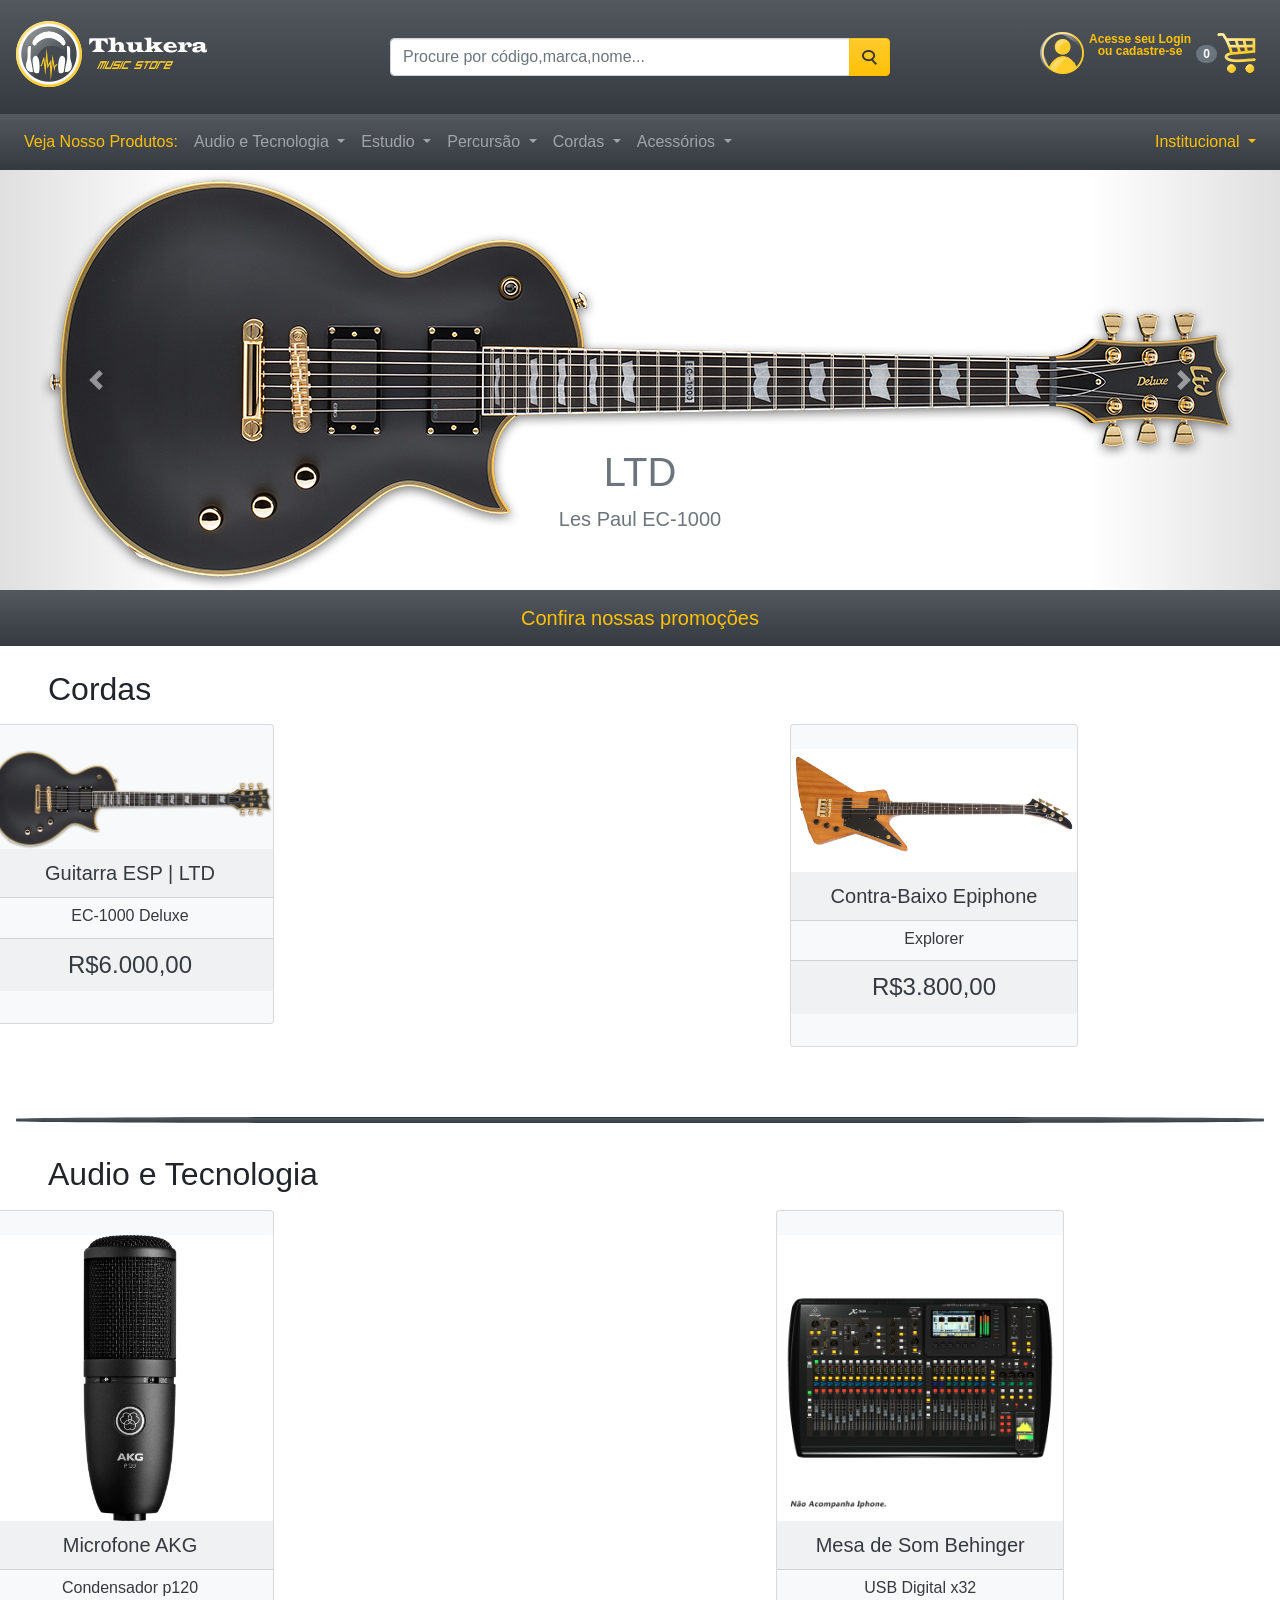
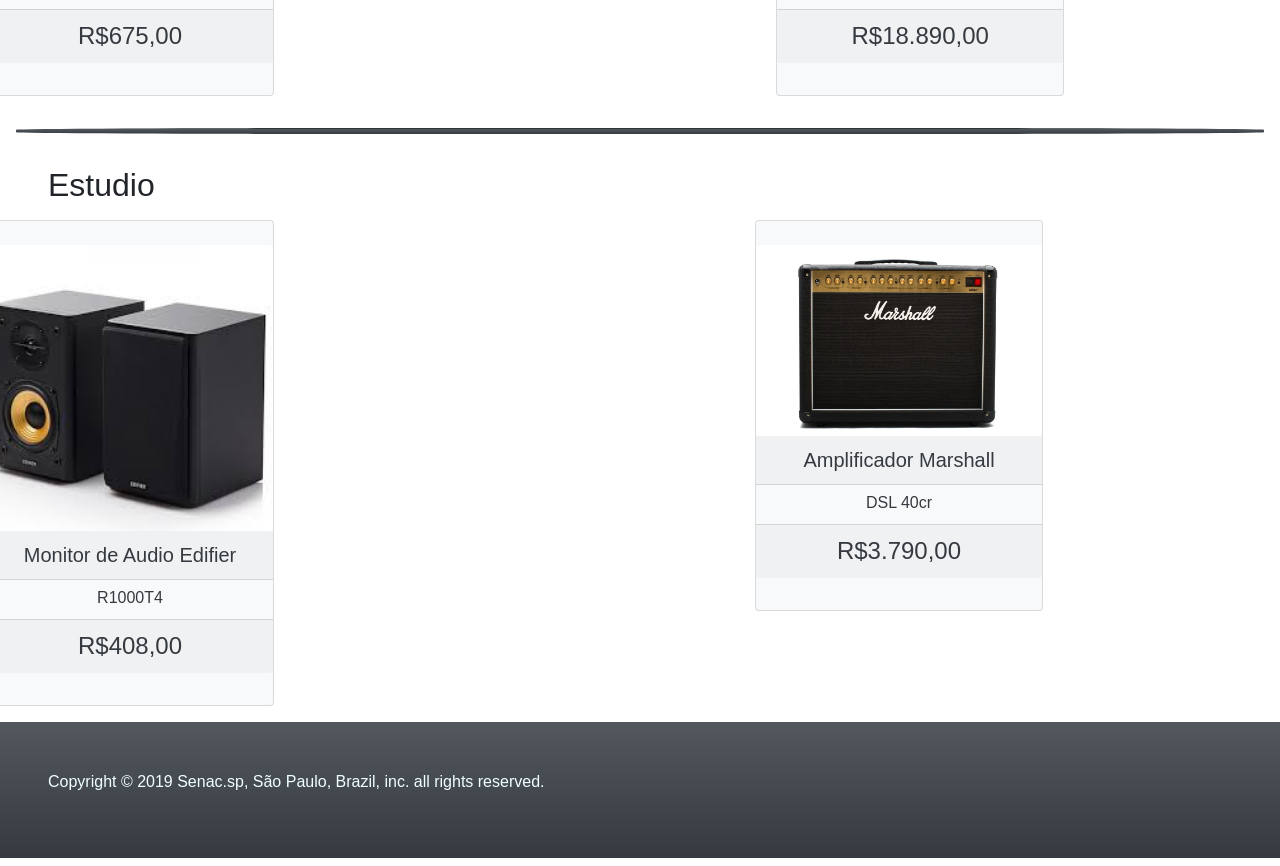
==== static/index.html @ f53a63ea "My First commit" ====
<!doctype html>
<html lang="en">

<head>
  <!-- Required meta tags -->
  <meta charset="utf-8">
  <meta name="viewport" content="width=device-width, initial-scale=1, shrink-to-fit=no">

  <!-- Bootstrap CSS -->
  <link rel="stylesheet" href="../node_modules/bootstrap/compiler/bootstrap.css">
  <link rel="stylesheet" href="../swiper-master/dist/css/swiper.css">
  <link rel="stylesheet" href="../swiper-master/dist/css/swiper.min.css">
  <link rel="stylesheet" href="style.css">

  <title>ThukeraMS Home Page</title>
  <link rel="shortcut icon" href="../icon/MiniIcon.png">
  <meta name="viewport" content="width=device-width, initial-scale=1, minimum-scale=1, maximum-scale=1">

</head>

<body>

  <!--cabeçalho da pagina-->
  <nav class="navbar navbar-dark bg-gradient-dark p-3">
    <!--Logo-->
    <a class="navbar-brand" id="logo" href="index.html">
      <img src="../icon/logo.png" style="max-width: 100%; height: auto; display: block; width: 100%;">
    </a>
    <a class="navbar-brand" id="minilogo" href="index.html">
      <img src="../icon/MiniIcon.png" style="max-width: 100%; height: auto; display: block; width: 100%;">
    </a>

    <!--Carrinho e Login-->
    <form class="Container d-block mt-2 ml-auto mr-sm-2" id="navbarSite">

      <!--Login-->
      <ul class="form-inline">
        <li class="form-inline">
          <a class="form-inline" href="#" data-toggle="modal" data-target="#modalLogin">
            <img src="../icon/usericon.png" class="mr-4;" style=" max-width: 100%; height: auto; display: block; width: 100%;">
          </a>
        </li>

        <li class="form-inline">
          <a href="#" data-toggle="modal" data-target="#modalLogin" class="d-none d-lg-block text-warning badge badge-degrated-dark text-wrap">Acesse seu Login
            <br /> ou cadastre-se</p>
          </a>
        </li>

        <!--Carrinho-->
        <li class="form-inline">
          <a class="" href="carrinho.html">
              <span class="badge badge-secondary badge-pill">0</span>
          </a>
        </li>

        <li class="form-inline">
          <a class="my-2 my-sm-0" href="carrinho.html">
            <img src="../icon/carrinhoicon.png" style="max-width: 100%; height: auto; display: block; width: 100%;">
          </a>
        </li>
      </ul>
    </form>

    <!--Barra de procura-->

    <div class="input-group" id="procura">
      <input type="text" class="form-control" placeholder="Procure por código,marca,nome..." aria-label="Recipient's username"
        aria-describedby="button-addon2">
      <div class="input-group-append">
        <button href="listaProdutos.html" class="btn btn-warning" type="button" id="button-addon2">
          <img src="../icon/lupa.png" style="max-width: 100%; height: auto; display: block; width: 100%;">
        </button>
      </div>
    </div>


  </nav>


  <!--Lista de Produtos-->
  <nav class="navbar navbar-expand-lg navbar-dark bg-gradient-dark">

    <button class="navbar-toggler" type="button" data-toggle="collapse" data-target="#navbarSite">
      <span class="navbar-toggler-icon "></span>
    </button>

    <div class="collapse navbar-collapse" id="navbarSite">
      <ul class="navbar-nav">
        <li class="nav-item">
          <a href="listaProdutos.html" class="nav-link text-warning">
            Veja Nosso Produtos:
          </a>
        </li>
        <li class="nav-item dropdown" href="#" data-toggle="dropdown" id="navDrop">
          <a class="nav-link dropdown-toggle" href="#" data-toggle="dropdown" id="navDrop">
            Audio e Tecnologia
          </a>
          <div class="dropdown-menu">
            <a class="dropdown-item card-text" href="listaProdutos.html">Controladoras e Mesas de Som</a>
            <a class="dropdown-item card-text" href="listaProdutos.html">Fone de Ouvido</a>
            <a class="dropdown-item card-text" href="listaProdutos.html">Microfones</a>
          </div>
          <li class="nav-item dropdown" href="#" data-toggle="dropdown" id="navDrop">
            <a class="nav-link dropdown-toggle" href="#" data-toggle="dropdown" id="navDrop">
              Estudio
            </a>
            <div class="dropdown-menu">
              <a class="dropdown-item card-text" a href="#">Caixa Acústica</a>
              <a class="dropdown-item card-text" a href="#">Amplificadores</a>
              <a class="dropdown-item card-text" a href="#">Monitores de Audio</a>
            </div>
            <li class="nav-item dropdown" href="#" data-toggle="dropdown" id="navDrop">
              <a class="nav-link dropdown-toggle" href="#" data-toggle="dropdown" id="navDrop">
                Percursão
              </a>
              <div class="dropdown-menu">
                <a class="dropdown-item card-text" a href="#">Bateria</a>
                <a class="dropdown-item card-text" a href="#">Caixas</a>
                <a class="dropdown-item card-text" a href="#">Pratos e Ferragens</a>
                <a class="dropdown-item card-text" a href="#">Percursão</a>
              </div>
              <li class="nav-item dropdown" href="#" data-toggle="dropdown" id="navDrop">
                <a class="nav-link dropdown-toggle" href="#" data-toggle="dropdown" id="navDrop">
                  Cordas
                </a>
                <div class="dropdown-menu">
                  <a class="dropdown-item card-text" a href="#">Violão</a>
                  <a class="dropdown-item card-text" a href="#">Guitarra</a>
                  <a class="dropdown-item card-text" a href="#">Contra-baixo</a>
                  <a class="dropdown-item card-text" a href="#">Pedais e Pedaleiras</a>
                </div>
                <li class="nav-item dropdown" href="#" data-toggle="dropdown" id="navDrop">
                  <a class="nav-link dropdown-toggle" href="#" data-toggle="dropdown" id="navDrop">
                    Acessórios
                  </a>
                  <div class="dropdown-menu">
                    <a class="dropdown-item card-text" a href="#">Suporte</a>
                    <a class="dropdown-item card-text" a href="#">Geral</a>
                  </div>
      </ul>

      <!--Sub Menu Social-->
      <ul class="navbar-nav ml-auto">

        <li class="nav-item dropdown" href="#" data-toggle="dropdown" id="navDrop">
          <a class="nav-link dropdown-toggle text-warning" href="#" data-toggle="dropdown" id="navDrop">
            Institucional
          </a>
          <div class="dropdown-menu bg-warning">
            <a class="dropdown-item card-text" a href="#">Quem Somos</a>
            <a class="dropdown-item card-text" a href="#">Contato</a>
            <a class="dropdown-item card-text" a href="#">Forum</a>
          </div>
      </ul>
    </div>
  </nav>


  <!--Carrousel Top-->

  <div id="carouselSite" class="carousel slide" data-ride="carousel">

    <!--Indicadores --> 
    <ol class="carousel-indicators">
      <li data-target="#carouselSite active" data-slide-to="0" class="active"></li>
      <li data-target="#carouselSite" data-slide-to="1"></li>
      <li data-target="#carouselSite" data-slide-to="2"></li>
    </ol>
    
    <!--Items-->
    <div class="carousel-inner">

      <div class="carousel-item active">
        <img src="../img/esp.jpg" class="img-fluid d-block" style=" margin:auto;" alt="...">
        <div class="carousel-caption d-none d-md-block">
          <h1 class="text-muted">LTD</h1>
          <p class="lead text-muted">Les Paul EC-1000</p>
        </div>
      </div>

      <div class="carousel-item">
        <img src="../img/explorerbass.jpg" class="img-fluid d-block" style=" margin:auto;" alt="...">
        <div class="carousel-caption d-none d-md-block">
          <h1 class="text-muted">Epiphone</h1>
          <p class="lead text-muted">Explorer</p>
        </div>
      </div>

      <div class="carousel-item">
        <img src="../img/jacksonrr1.png" class="img-fluid d-block" style=" margin:auto;" alt="...">
        <div class="carousel-caption d-none d-md-block">
          <h1>Jacksson</h1>
          <p class="lead">Randy Rhoads RR1</p>
        </div>
      </div>

    </div>


    <a class="carousel-control-prev" href="#carouselSite" role="button" data-slide="prev">
      <span class="carousel-control-prev-icon" aria-hidden="true"></span>
      <span class="sr-only">Proximo</span>
    </a>
    <a class="carousel-control-next" href="#carouselSite" role="button" data-slide="next">
      <span class="carousel-control-next-icon" aria-hidden="true"></span>
      <span class="sr-only">Anterior</span>
    </a>

  </div>


  <!--Barra de merchan-->
  <nav class="navbar navbar-expand-lg p-2 navbar-dark bg-gradient-dark">
    <h5 class="text-warning form-inline mt-2" style="margin-left: auto; margin-right: auto; ">Confira nossas promoções</h5>
  </nav>



  <!--Lista Swiper de produtos preview-->

  <!-- Lista Swiper Guitarras-->
  <div class="Container my-2">

    <div class="row">

      <div class="col  mt-3">
        <h2 class="ml-5">Cordas</h2>
      </div>

      <!--botoes 
      <div class="col mt-3 mx-4">
        <div class="swiper-button-next" href="slide-gtr" id="gtr-next"></div>
        <div class="swiper-button-prev" href="slide-gtr" id="gtr-prev"></div>
      </div>
    </div>-->

    <hr>

    <!--Swiper Preview Cordas-->
    <div class="row">

      <!-- Swiper -->
      <div class="swiper-container slide-preview" id="slide-gtr">
        <div class="swiper-wrapper mx-2">

          <!--slide 1-->
          <div class="swiper-slide">
            <div class="card card-deck mb-3 bg-light mx-2 my-2 cardpromo" >
              <a href="produto.html" class="card-body text-dark">
                <img src="../img/esp.jpg" class="card-img imagem" alt="gtr-promo-01" >
                <h5 class="card-header text-center">Guitarra ESP | LTD</h5>
                <h6 class="card-title text-center mt-2">EC-1000 Deluxe</h6>
                <h4 class="card-footer text-center">R$6.000,00</h4>
              </a>
            </div>
          </div>

          <!--slide 2-->
          <div class="swiper-slide">
            <div class="card card-deck mb-3 bg-light mx-2 my-2 cardpromo" >
              <a href="produto.html" class="card-body text-dark">
                <img src="../img/explorerbass.jpg" class="card-img imagem" alt="gtr-promo-02">
                <h5 class="card-header text-center">Contra-Baixo Epiphone</h5>
                <h6 class="card-title text-center mt-2">Explorer</h6>
                <h4 class="card-footer text-center">R$3.800,00</h4>
              </a>
            </div>
          </div>

          <!--slide 3-->
          <div class="swiper-slide">
            <div class="card card-deck mb-3 bg-light mx-2 my-2 cardpromo" >
              <a href="produto.html" class="card-body text-dark">
                <img src="../img/jacksonrr1.png" class="card-img imagem" alt="gtr-promo-03">
                <h5 class="card-header text-center">Guitarra jackson</h5>
                <h6 class="card-title text-center mt-2">Randy Rhoads RR1</h6>
                <h4 class="card-footer text-center">R$4.500,00</h4>
              </a>
            </div>
          </div>
          <!--slide 4-->
          <div class="swiper-slide">
            <div class="card card-deck mb-3 bg-light mx-2 my-2 cardpromo" >
              <a href="produto.html" class="card-body text-dark">
                <img src="../img/explorer.JPG" class="card-img imagem" alt="gtr-promo-04">
                <h5 class="card-header text-center">Guitarra Gibson</h5>
                <h6 class="card-title text-center mt-2">Explorer</h6>
                <h4 class="card-footer text-center">R$5.800,00</h4>
              </a>
            </div>
          </div>
          <!--slide 5-->
          <div class="swiper-slide">
            <div class="card card-deck mb-3 bg-light mx-2 my-2 cardpromo" >
              <a href="produto.html" class="card-body text-dark">
                <img src="../img/bxo-05.jpg" class="card-img imagem" alt="gtr-promo-05" >
                <h5 class="card-header text-center">Contra-Baixo Tagima</h5>
                <h6 class="card-title text-center mt-2">Millenium 4 top</h6>
                <h4 class="card-footer text-center">R$1.099,00</h4>
              </a>
            </div>
          </div>
          <!--slide 6-->
          <div class="swiper-slide">
            <div class="card card-deck mb-3 bg-light mx-2 my-2 cardpromo" >
              <a href="produto.html" class="card-body text-dark">
                <img src="../img/vlo-01.jpg" class="card-img imagem" alt="gtr-promo-06">
                <h5 class="card-header text-center">Violao Epiphone</h5>
                <h6 class="card-title text-center mt-2">Vintage Folk DR-100</h6>
                <h4 class="card-footer text-center">R$899,00</h4>
              </a>
            </div>
          </div>
          <!--slide 7-->
          <div class="swiper-slide">
            <div class="card card-deck mb-3 bg-light mx-2 my-2 cardpromo">
              <a href="produto.html" class="card-body text-dark">
                <img src="../img/vlo-02.jpeg" class="card-img imagem" alt="gtr-promo-07">
                <h5 class="card-header text-center">Violão Yamaha</h5>
                <h6 class="card-title text-center mt-2">TransAcoustuve LL-TA</h6>
                <h4 class="card-footer text-center">R$2.500,00</h4>
              </a>
            </div>
          </div>
          <!--slide 8-->
          <div class="swiper-slide">
            <div class="card card-deck mb-3 bg-light mx-2 my-2 cardpromo" >
              <a href="produto.html" class="card-body text-dark">
                <a href="produto.html" class="card-body text-dark">
                  <img src="../img/gtr-08.jpg" class="card-img imagem" alt="gtr-promo-08">
                  <h5 class="card-header text-center">Guitarra Fender</h5>
                  <h6 class="card-title text-center mt-2">Classic Jaguar HH300</h6>
                  <h4 class="card-footer text-center">R$8.999,00</h4>
                </a>
            </div>
          </div>

        </div>

      </div>

    </div>

  </div>


  <!--Linha escura-->
  <hr class="bg-gradient-dark mx-3" style="height: 5px; border-radius: 30%">

  <!-- Lista Swiper Audio e Tecnologia-->
  <div class="Container my-2">

    <div class="row">

      <div class="col  mt-3">
        <h2 class="ml-5">Audio e Tecnologia</h2>
      </div>

      <!--botoes 
      <div class="col mt-3 mx-4">
        <div class="swiper-button-next" href="slide-audio" id="aud-next"></div>
        <div class="swiper-button-prev" href="slide-audio" id="aud-prev"></div>
      </div>
    </div>-->

    <hr>

    <!--Swiper Preview Audio e Tecnologia-->
    <div class="row">

      <!-- Swiper -->
      <div class="swiper-container slide-preview" id="slide-audio">
        <div class="swiper-wrapper mx-2">

          <!--slide 1-->
          <div class="swiper-slide">
            <div class="card card-deck mb-3 bg-light mx-2 my-2 cardpromo">
              <a href="produto.html" class="card-body text-dark">
                <img src="../img/aud-01.jpg" class="card-img imagem" alt="aud-promo-01">
                <h5 class="card-header text-center">Microfone AKG</h5>
                <h6 class="card-title text-center mt-2">Condensador p120</h6>
                <h4 class="card-footer text-center">R$675,00</h4>
              </a>
            </div>
          </div>

          <!--slide 2-->
          <div class="swiper-slide">
            <div class="card card-deck mb-3 bg-light mx-2 my-2 cardpromo">
              <a href="produto.html" class="card-body text-dark">
                <img src="../img/aud-02.jpg" class="card-img imagem" alt="aud-promo-02">
                <h5 class="card-header text-center">Mesa de Som Behinger</h5>
                <h6 class="card-title text-center mt-2">USB Digital x32</h6>
                <h4 class="card-footer text-center">R$18.890,00</h4>
              </a>
            </div>
          </div>

          <!--slide 3-->
          <div class="swiper-slide">
            <div class="card card-deck mb-3 bg-light mx-2 my-2 cardpromo">
              <a href="produto.html" class="card-body text-dark">
                <img src="../img/aud-03.jpg" class="card-img imagem" alt="aud-promo-03">
                <h5 class="card-header text-center">Microfone Shure</h5>
                <h6 class="card-title text-center mt-2">Super 55 Shure</h6>
                <h4 class="card-footer text-center">R$2.890,00</h4>
              </a>
            </div>
          </div>
          <!--slide 4-->
          <div class="swiper-slide">
            <div class="card card-deck mb-3 bg-light mx-2 my-2 cardpromo">
              <a href="produto.html" class="card-body text-dark">
                <img src="../img/aud-04.jpg" class="card-img imagem" alt="aud-promo-04">
                <h5 class="card-header text-center">Microfone Shure</h5>
                <h6 class="card-title text-center mt-2">Dinamico Cardioide Sv 200</h6>
                <h4 class="card-footer text-center">R$299,00</h4>
              </a>
            </div>
          </div>
          <!--slide 5-->
          <div class="swiper-slide">
            <div class="card card-deck mb-3 bg-light mx-2 my-2 cardpromo">
              <a href="produto.html" class="card-body text-dark">
                <img src="../img/aud-05.jpg" class="card-img imagem" alt="gtr-promo-05" >
                <h5 class="card-header text-center">Controladora Akai</h5>
                <h6 class="card-title text-center mt-2">MPX16</h6>
                <h4 class="card-footer text-center">R$1.699,00</h4>
              </a>
            </div>
          </div>
          <!--slide 6-->
          <div class="swiper-slide">
            <div class="card card-deck mb-3 bg-light mx-2 my-2 cardpromo">
              <a href="produto.html" class="card-body text-dark">
                <img src="../img/aud-06.jpg" class="card-img imagem" alt="gtr-promo-06">
                <h5 class="card-header text-center">Akai Sampler</h5>
                <h6 class="card-title text-center mt-2">mpd 32</h6>
                <h4 class="card-footer text-center">R$1.599,00</h4>
              </a>
            </div>
          </div>
          <!--slide 7-->
          <div class="swiper-slide">
            <div class="card card-deck mb-3 bg-light mx-2 my-2 cardpromo">
              <a href="produto.html" class="card-body text-dark">
                <img src="../img/aud-07.jpg" class="card-img imagem" alt="aud-promo-07">
                <h5 class="card-header text-center">Mesa de Som Stanner</h5>
                <h6 class="card-title text-center mt-2">MX0804</h6>
                <h4 class="card-footer text-center">R$1.419,00</h4>
              </a>
            </div>
          </div>
          <!--slide 8-->
          <div class="swiper-slide">
            <div class="card card-deck mb-3 bg-light mx-2 my-2 cardpromo">
              <a href="produto.html" class="card-body text-dark">
                <a href="produto.html" class="card-body text-dark">
                  <img src="../img/aud-08.jpg" class="card-img imagem" alt="aud-promo-08">
                  <h5 class="card-header text-center">Fone de Ouvido AKG</h5>
                  <h6 class="card-title text-center mt-2">Professional k121</h6>
                  <h4 class="card-footer text-center">R$376,20</h4>
                </a>
            </div>
          </div>

        </div>

      </div>

    </div>

  </div>


  <!--Linha escura-->
  <hr class="bg-gradient-dark mx-3" style="height: 5px; border-radius: 30%">


  <!-- Lista Swiper Estudio-->
  <div class="Container my-2">

    <div class="row">

      <div class="col  mt-3">
        <h2 class="ml-5">Estudio</h2>
      </div>

      <!--botoes 
      <div class="col mt-3 mx-4">
        <div class="swiper-button-next" href="slide-estudio" id="est-next"></div>
        <div class="swiper-button-prev" href="slide-estudio" id="est-prev"></div>
      </div>
    </div>-->

    <hr>

    <!--Swiper Preview Estudio-->
    <div class="row">

      <!-- Swiper -->
      <div class="swiper-container slide-preview" id="slide-estudio">
        <div class="swiper-wrapper mx-2">

          <!--slide 1-->
          <div class="swiper-slide">
            <div class="card card-deck mb-3 bg-light mx-2 my-2 cardpromo">
              <a href="produto.html" class="card-body text-dark">
                <img src="../img/est-01.jpg" class="card-img imagem" alt="est-promo-01">
                <h5 class="card-header text-center">Monitor de Audio Edifier</h5>
                <h6 class="card-title text-center mt-2">R1000T4</h6>
                <h4 class="card-footer text-center">R$408,00</h4>
              </a>
            </div>
          </div>

          <!--slide 2-->
          <div class="swiper-slide">
            <div class="card card-deck mb-3 bg-light mx-2 my-2 cardpromo">
              <a href="produto.html" class="card-body text-dark">
                <img src="../img/est-02.jpg" class="card-img imagem" alt="est-promo-02">
                <h5 class="card-header text-center">Amplificador Marshall</h5>
                <h6 class="card-title text-center mt-2">DSL 40cr</h6>
                <h4 class="card-footer text-center">R$3.790,00</h4>
              </a>
            </div>
          </div>

          <!--slide 3-->
          <div class="swiper-slide">
            <div class="card card-deck mb-3 bg-light mx-2 my-2 cardpromo">
              <a href="produto.html" class="card-body text-dark">
                <img src="../img/est-03.jpg" class="card-img imagem" alt="est-promo-03">
                <h5 class="card-header text-center">Monitor de Audio Yamaha</h5>
                <h6 class="card-title text-center mt-2">HS-50</h6>
                <h4 class="card-footer text-center">R$1.159,00</h4>
              </a>
            </div>
          </div>
          <!--slide 4-->
          <div class="swiper-slide">
            <div class="card card-deck mb-3 bg-light mx-2 my-2 cardpromo">
              <a href="produto.html" class="card-body text-dark">
                <img src="../img/est-04.JPG" class="card-img imagem" alt="est-promo-04">
                <h5 class="card-header text-center">Amplificador Orange</h5>
                <h6 class="card-title text-center mt-2">20w 1x8 Full</h6>
                <h4 class="card-footer text-center">R$999,99</h4>
              </a>
            </div>
          </div>
          <!--slide 5-->
          <div class="swiper-slide">
            <div class="card card-deck mb-3 bg-light mx-2 my-2 cardpromo">
              <a href="produto.html" class="card-body text-dark">
                <img src="../img/est-05.jpg" class="card-img imagem" alt="est-promo-05">
                <h5 class="card-header text-center">Monitor de Audio Edifier</h5>
                <h6 class="card-title text-center mt-2">R1280T</h6>
                <h4 class="card-footer text-center">R$900,00</h4>
              </a>
            </div>
          </div>
          <!--slide 6-->
          <div class="swiper-slide">
            <div class="card card-deck mb-3 bg-light mx-2 my-2 cardpromo">
              <a href="produto.html" class="card-body text-dark">
                <img src="../img/est-06.jpg" class="card-img imagem" alt="est-promo-06">
                <h5 class="card-header text-center">Caixa Acustica Ativa CSR</h5>
                <h6 class="card-title text-center mt-2">CSR2500A</h6>
                <h4 class="card-footer text-center">R$1.025,00</h4>
              </a>
            </div>
          </div>
          <!--slide 7-->
          <div class="swiper-slide">
            <div class="card card-deck mb-3 bg-light mx-2 my-2 cardpromo">
              <a href="produto.html" class="card-body text-dark">
                <img src="../img/est-07.webp" class="card-img imagem" alt="est-promo-07">
                <h5 class="card-header text-center">Cabeçote Fender</h5>
                <h6 class="card-title text-center mt-2">Bassman 1965 200w</h6>
                <h4 class="card-footer text-center">R$2.500</h4>
              </a>
            </div>
          </div>
          <!--slide 8-->
          <div class="swiper-slide">
            <div class="card card-deck mb-3 bg-light mx-2 my-2 cardpromo">
              <a href="produto.html" class="card-body text-dark">
                <a href="produto.html" class="card-body text-dark">
                  <img src="../img/est-08.jpg" class="card-img imagem" alt="est-promo-08">
                  <h5 class="card-header text-center">Caixa Acustica Antera</h5>
                  <h6 class="card-title text-center mt-2">CP15 1a Ativa</h6>
                  <h4 class="card-footer text-center">R$1.943,70</h4>
                </a>
            </div>
          </div>

        </div>

      </div>

    </div>

  </div>




  <!--Seção Rodapé-->
  <footer>
    <nav class="navbar navbar-expand-lg p-5 navbar-dark bg-gradient-dark">
      <p style="text-align: center; color: azure">Copyright © 2019 Senac.sp, São Paulo, Brazil, inc. all rights reserved. </p>
    </nav>

  </footer>

  <!--Modal Login-->
  <div class="modal fade" id="modalLogin" tabindex="-1" role="dialog">
    <div class="modal-dialog" role="document">
      <div class="modal-content">

        <div class="modal-header">
          <h5>Faça seu Login</h5>
          <button type="button" class="close" data-dismiss="modal">
            <span>&times;</span>
          </button>
        </div>
        <div class="modal-body">

          <label class="card-text mt-2">Login</label>
          <input type="text" class="form-control" id="emailLoginInput" placeholder="E-mail">

          <label class="card-text mt-2">Senha</label>
          <input type="password" class="form-control" id="senhaLoginInput" placeholder="Senha">

        </div>
        <div class="modal-footer">
          <a href="cadastroUsuario.html" style="margin-right: auto;">
            Não tem cadastro? Registre-se agora</a>
          <button class="btn btn-success">Login</button>
        </div>

      </div>
    </div>
  </div>

  <!-- Optional JavaScript -->
  <!-- jQuery first, then Popper.js, then Bootstrap JS -->

  <script src="../node_modules/jquery/dist/jquery.js"></script>
  <script src="../node_modules/popper.js/dist/umd/popper.js"></script>
  <script src="../node_modules/bootstrap/dist/js/bootstrap.js"></script>
  <script src="../swiper-master/dist/js/swiper.js"></script>
  <script src="swiper-master/dist/js/swiper.min.js"></script>
  <script src="script.js"></script>

</body>



</html>
---- static/style.css ----
/* CSS para cabeçalho */ 
@media only screen and (max-width: 391px) {
  .centraliza {
    max-width: 100%;
    margin-left: 35%;
    
  }
  
  #logo{
      display: none;
    }

    #filtroBusca{
      width: 100%;
    }

   
  }
  
  @media only screen and (min-width: 392px) and (max-width: 767px) {
    
    .centraliza {
      max-width: 100%;
      margin-left: 35%;
      
    }

    #minilogo{
      display: none;
    }

 

    /* ID# Procurar para medida mobile nao necessaria, 
    Alinhamento realizado pelo proprio bootstrap e clases
    
    #procura 
    
    */
  }

  /*para alinhamento da aba de procura, css puro */
  @media only screen and (min-width: 768px) and (max-width: 991px) {

    .scroolspyMediaQuery{
      grid-template-rows: auto;
      }

      .centraliza {
        max-width: 100%;
        top: 50%;
        position: absolute;
        left: 50%;
        margin-right: -50%;
        transform: translate(-50%, -50%);
      }

    #minilogo{
      display: none;
    }


    #procura {
      max-width: 350px;
      top: 50%;
      position: absolute;
      left: 50%;
      margin-right: -50%;
      transform: translate(-50%, -50%);
    }

    
  }

  @media only screen and (min-width: 992px) {

    .formulario{
      max-width: 70%;
      left: 50%;
        margin-right: -50%;
      

    }
    

    .scroolspyMediaQuery{
      grid-template-rows: auto;
      }

      .centraliza {
        max-width: 100%;
        top: 50%;
        position: absolute;
        left: 50%;
        margin-right: -50%;
        transform: translate(-50%, -50%);
      }

    #minilogo{
      display: none;
    }


    #procura {
      max-width: 500px;
      top: 50%;
      position: absolute;
      left: 50%;
      margin-right: -50%;
      transform: translate(-50%, -50%);
    }

    
  }




  /* sem media query */ 
  .scroolspyProduto{
    position: relative;
    overflow: auto;
    height: 355px;
  }

  .titulo {
    margin-left: 50%;
    
    
  }

  .imagem {
    max-width: 100%; 
    height: auto; 
    display: block; 
    width: 100%;
  }

  .cardpromo { 
    max-width: 18rem; 
    display: block;
  }
  
  

  

    /* Swiper CSS Slide */ 

  .swiper-container .slide-preview{
    width: 100%;
    height: 100%;
  }

   .swiper-slide .slide-preview{
    text-align: center;
    font-size: 18px;
    background: #fff;

    /* Center slide text vertically */
    display: -webkit-box;
    display: -ms-flexbox;
    display: -webkit-flex;
    display: flex;
    -webkit-box-pack: center;
    -ms-flex-pack: center;
    -webkit-justify-content: center;
    justify-content: center;
    -webkit-box-align: center;
    -ms-flex-align: center;
    -webkit-align-items: center;
    align-items: center;
  }

  
  /* Swiper galery */ 


    .img-galeria{
      max-width: 100%; 
      height: auto; 
      display: block; 
      width: 100%;
    }
  
    .swiper-container .galeria {
      width: 100%;
      height: 300px;
      margin-left: auto;
      margin-right: auto;
    }
    .swiper-slide .galeria {
      background-size: cover;
      background-position: center;
    }
    .gallery-top {
      height: 80%;
      width: 100%;
    }
    .gallery-thumbs {
      height: 20%;
      box-sizing: border-box;
      padding: 10px 0;
    }
    .gallery-thumbs .swiper-slide {
      width: 25%;
      height: 100%;
      opacity: 0.4;
    }
    .gallery-thumbs .swiper-slide-thumb-active {
      opacity: 1;
    }
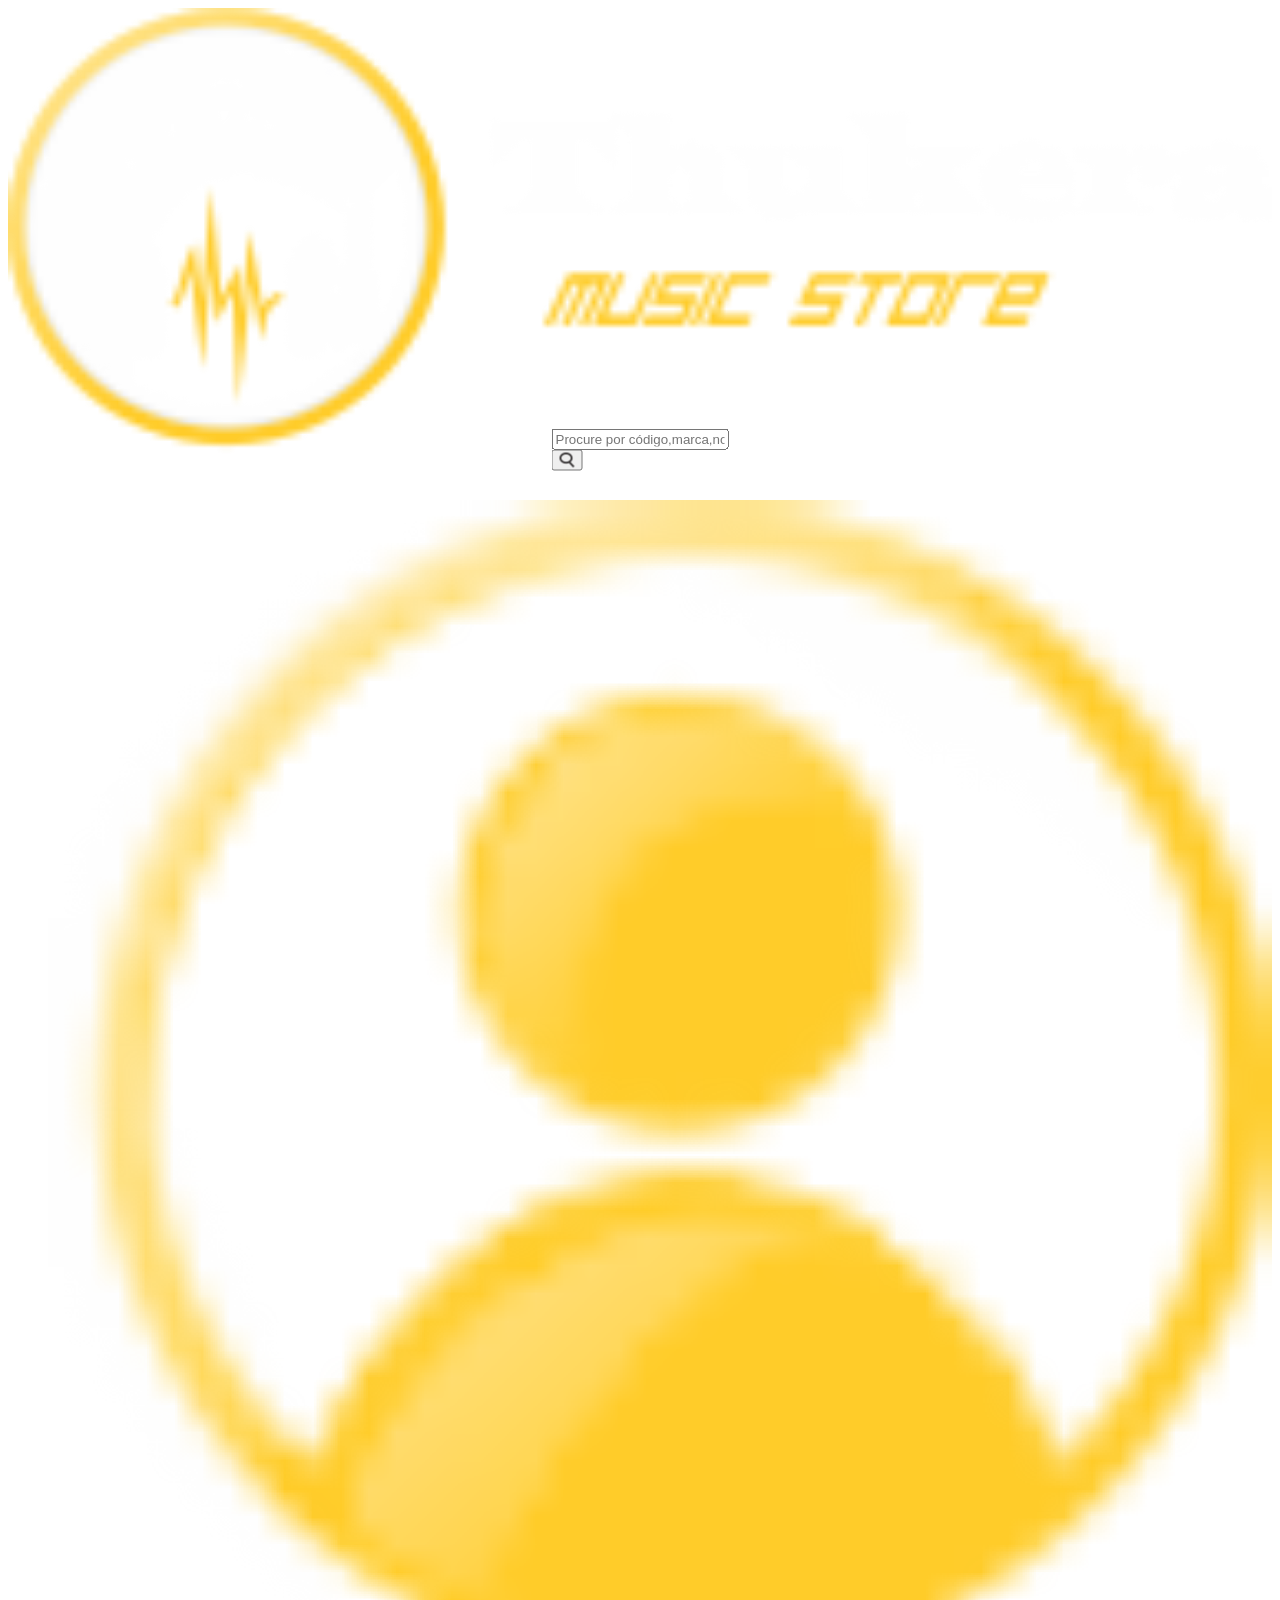
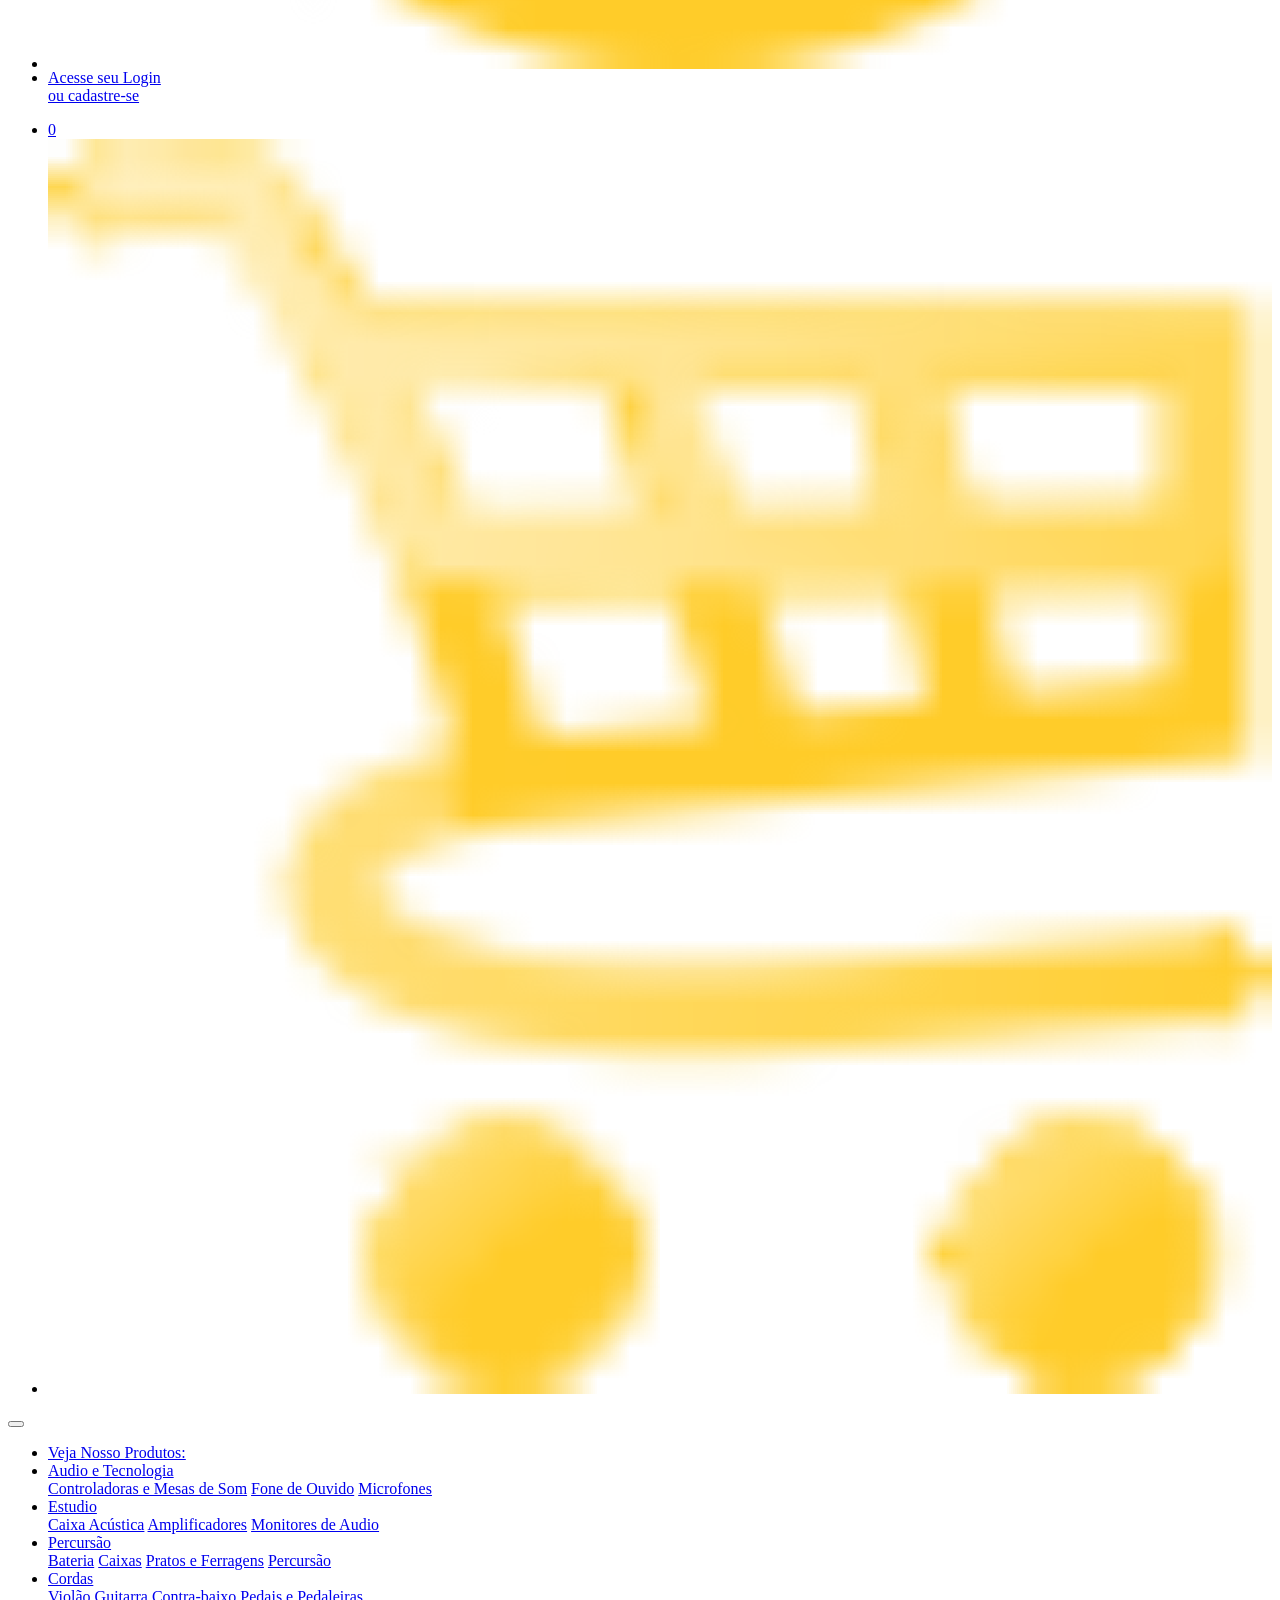
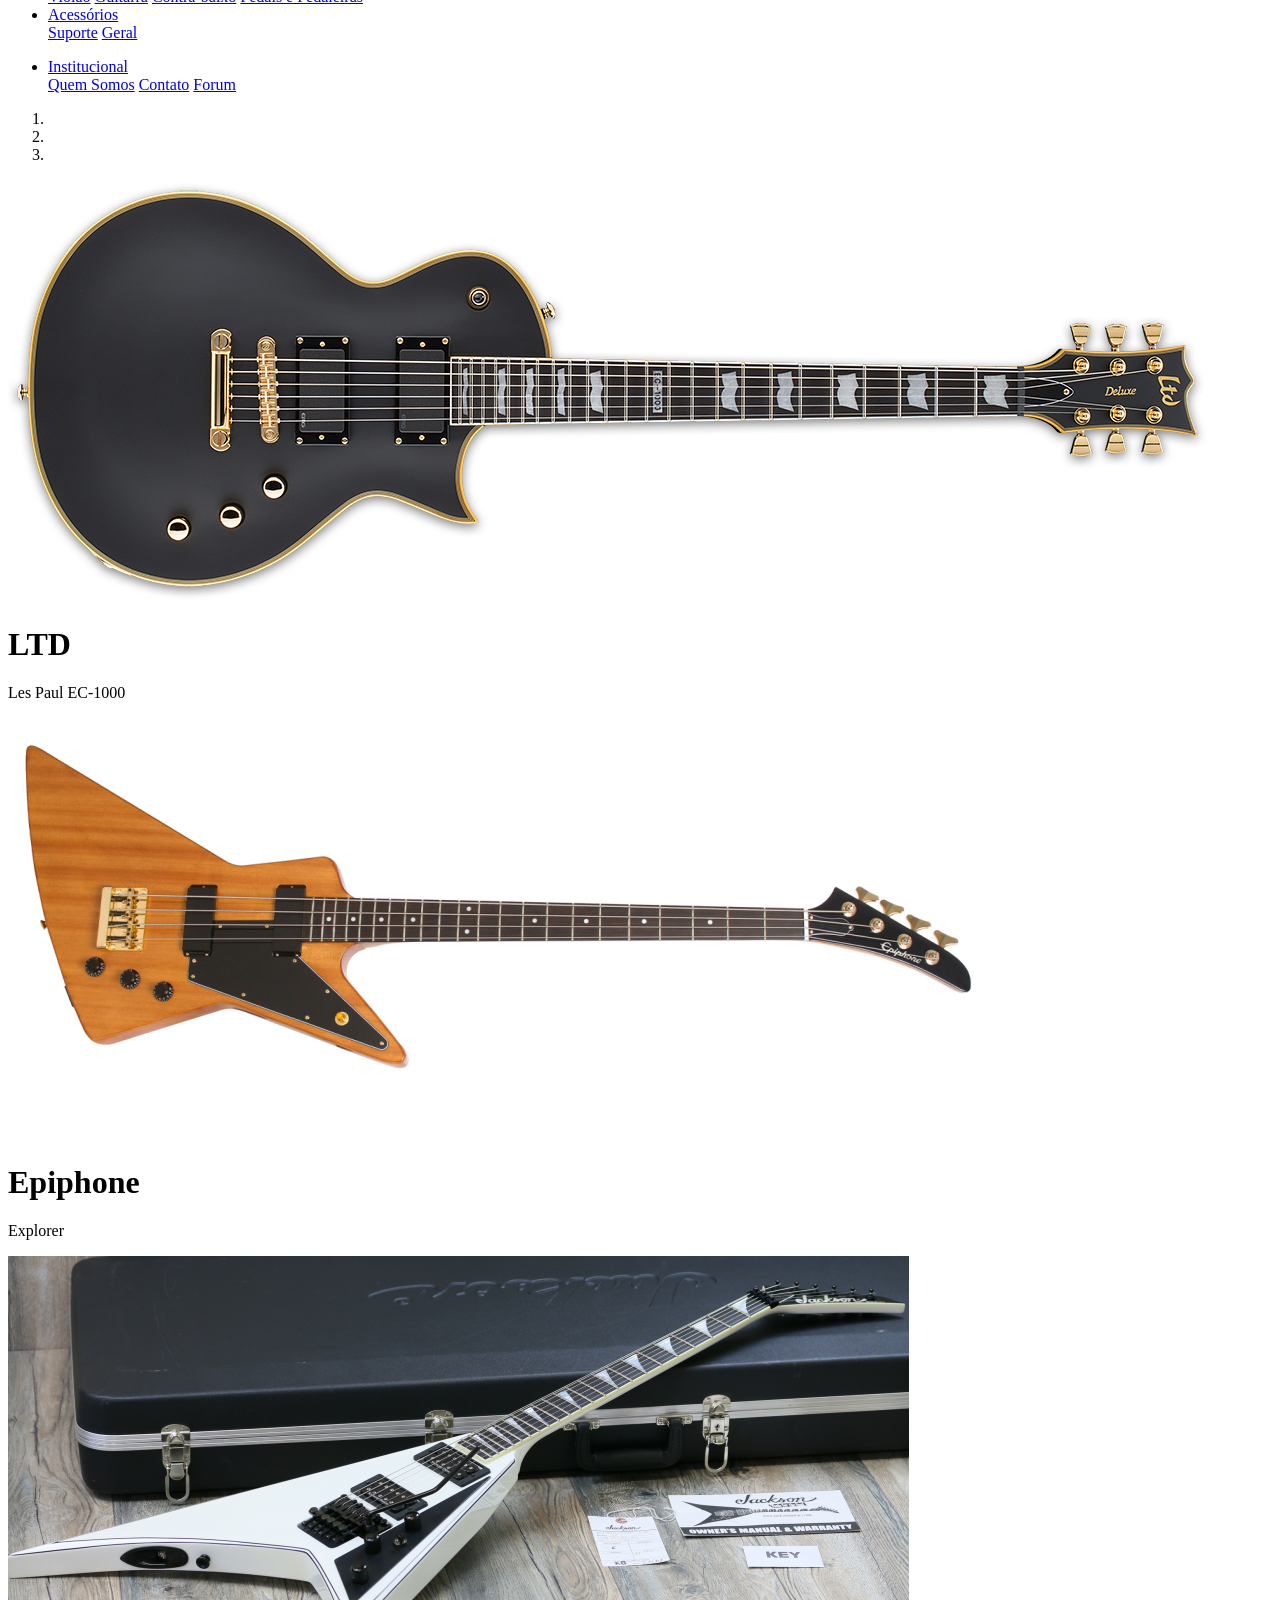
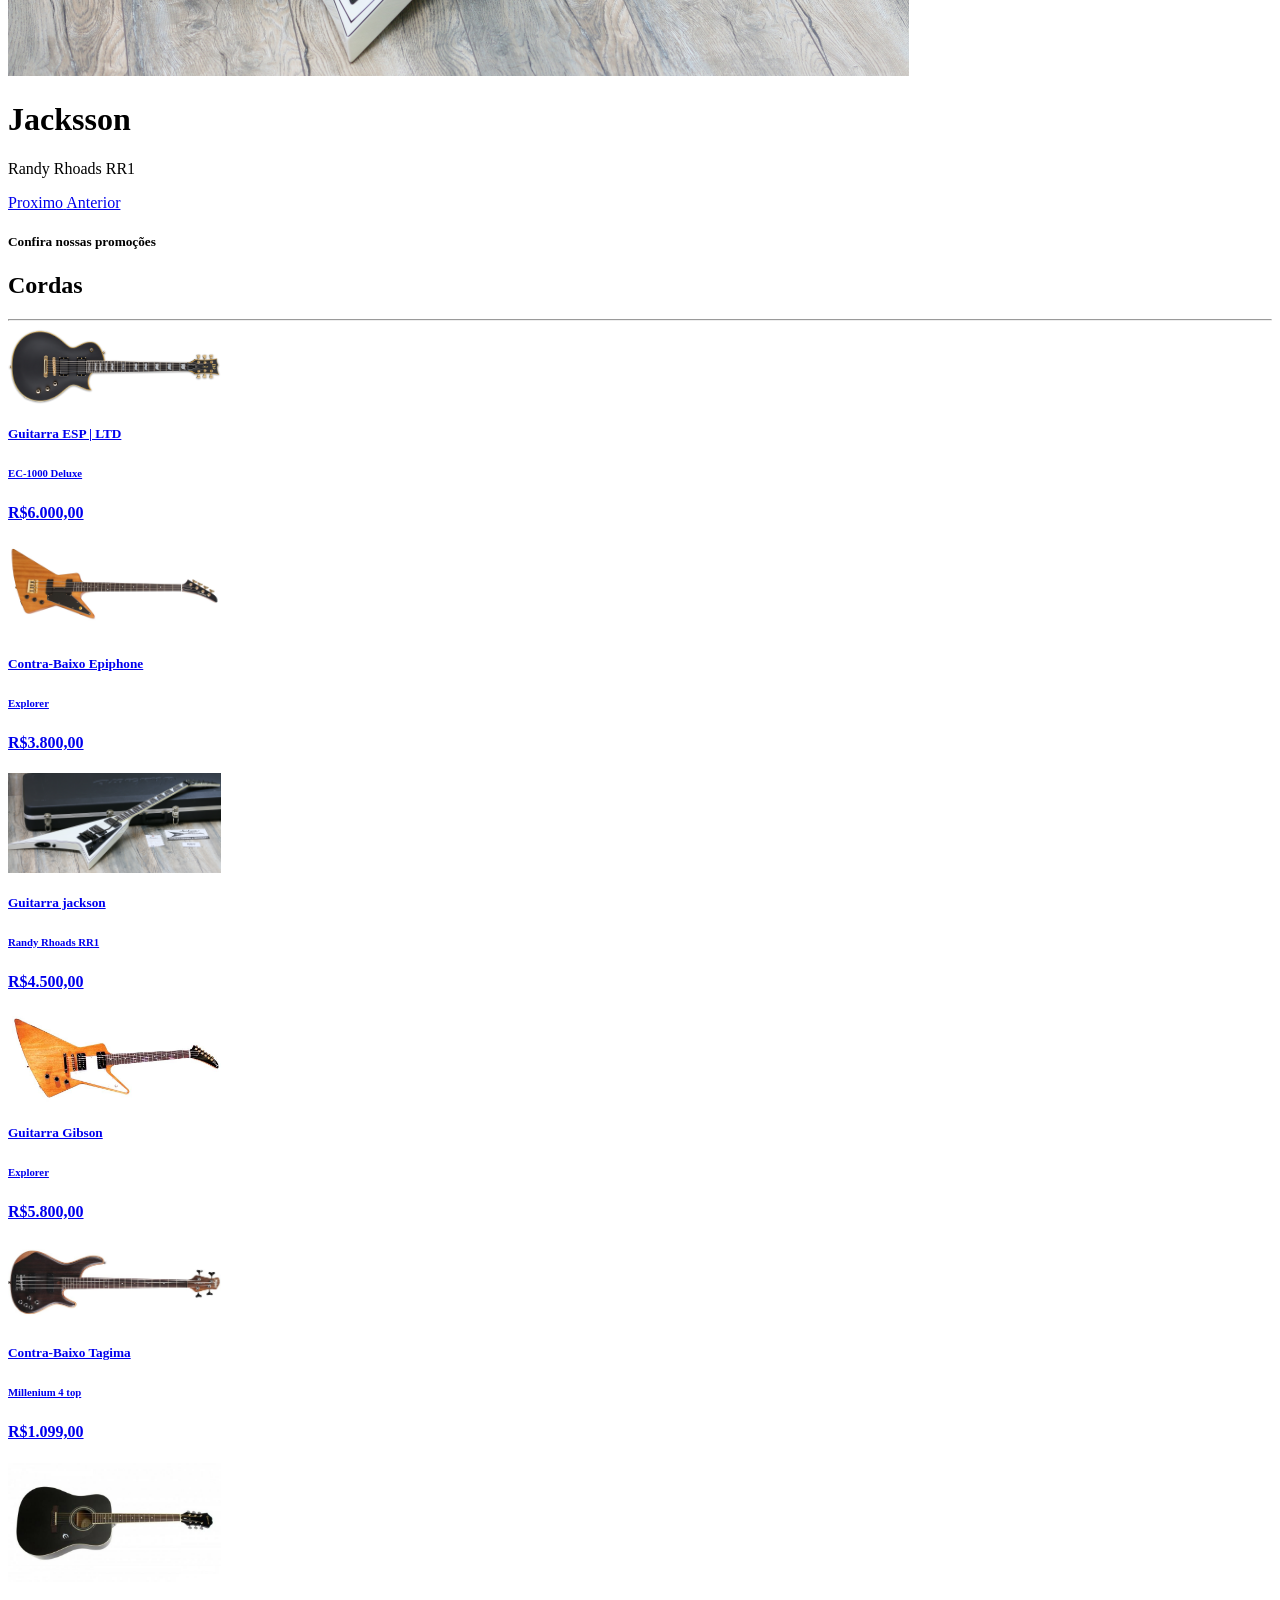
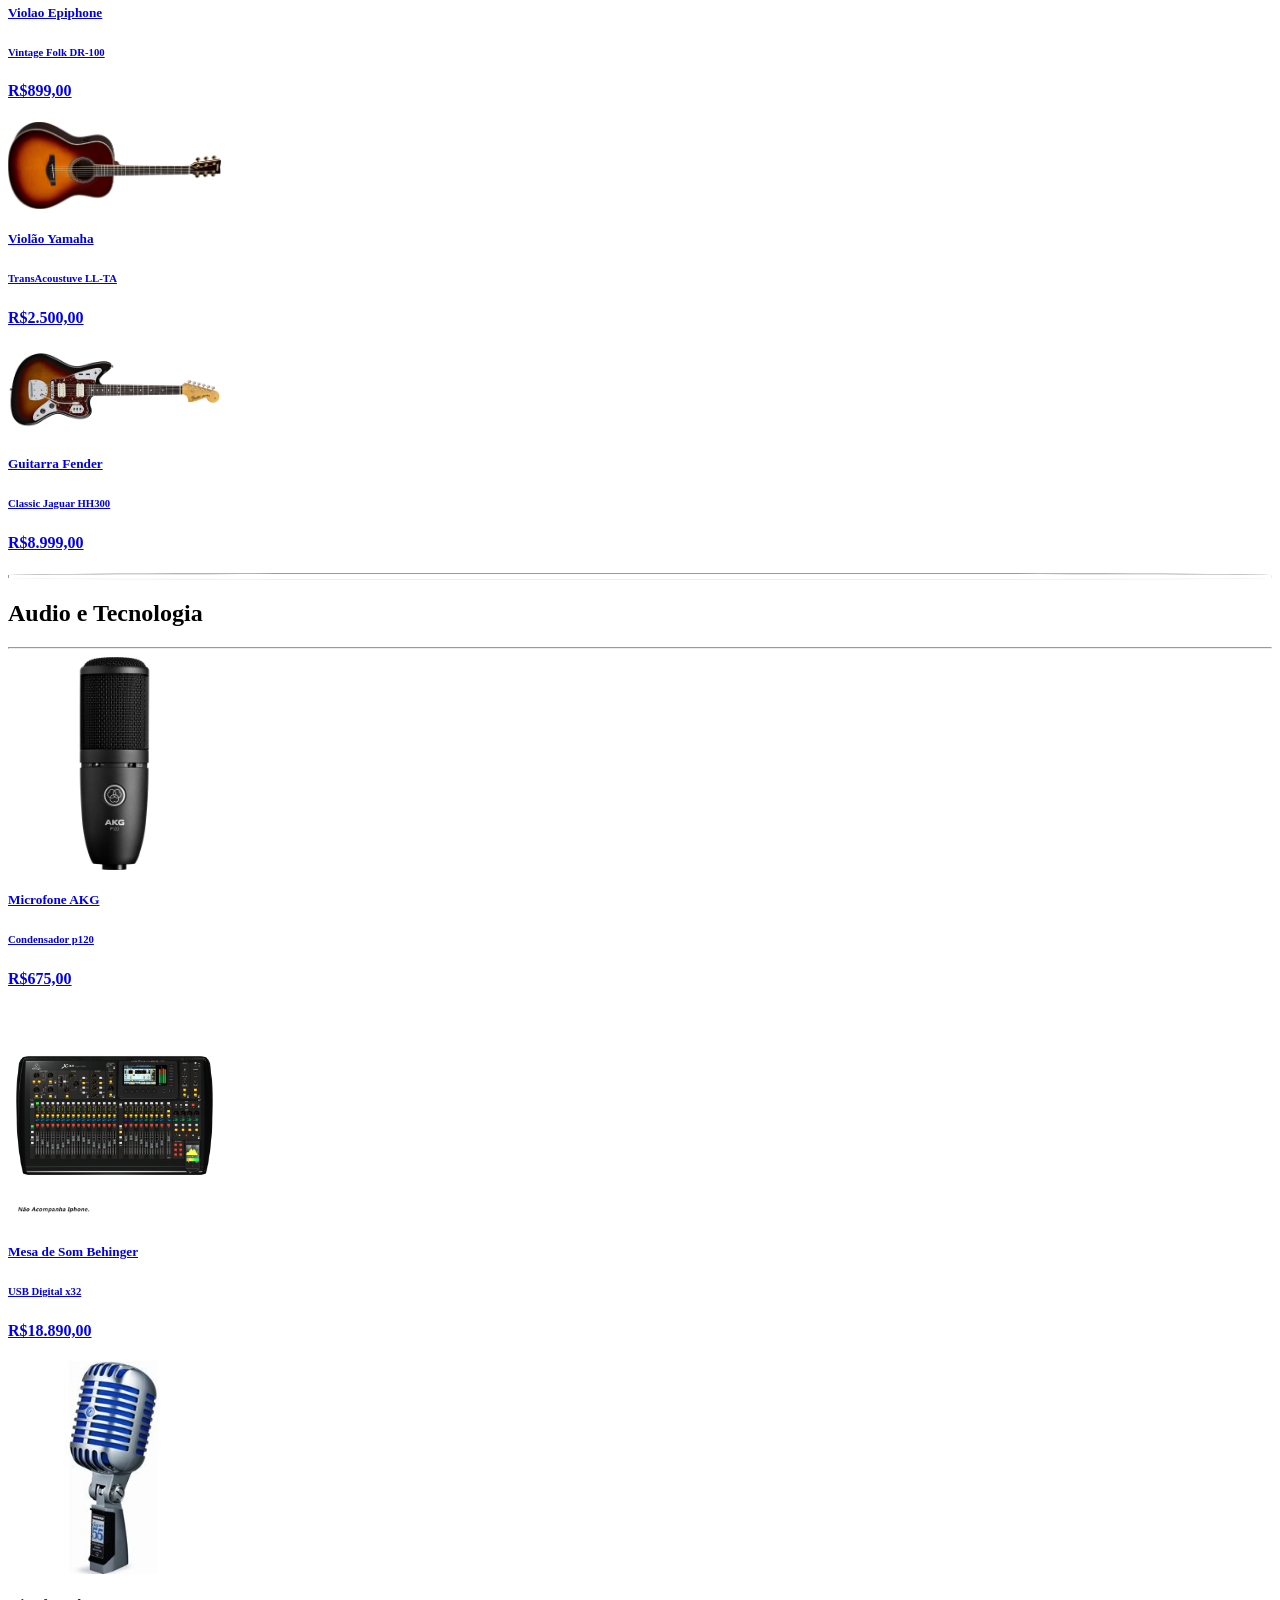
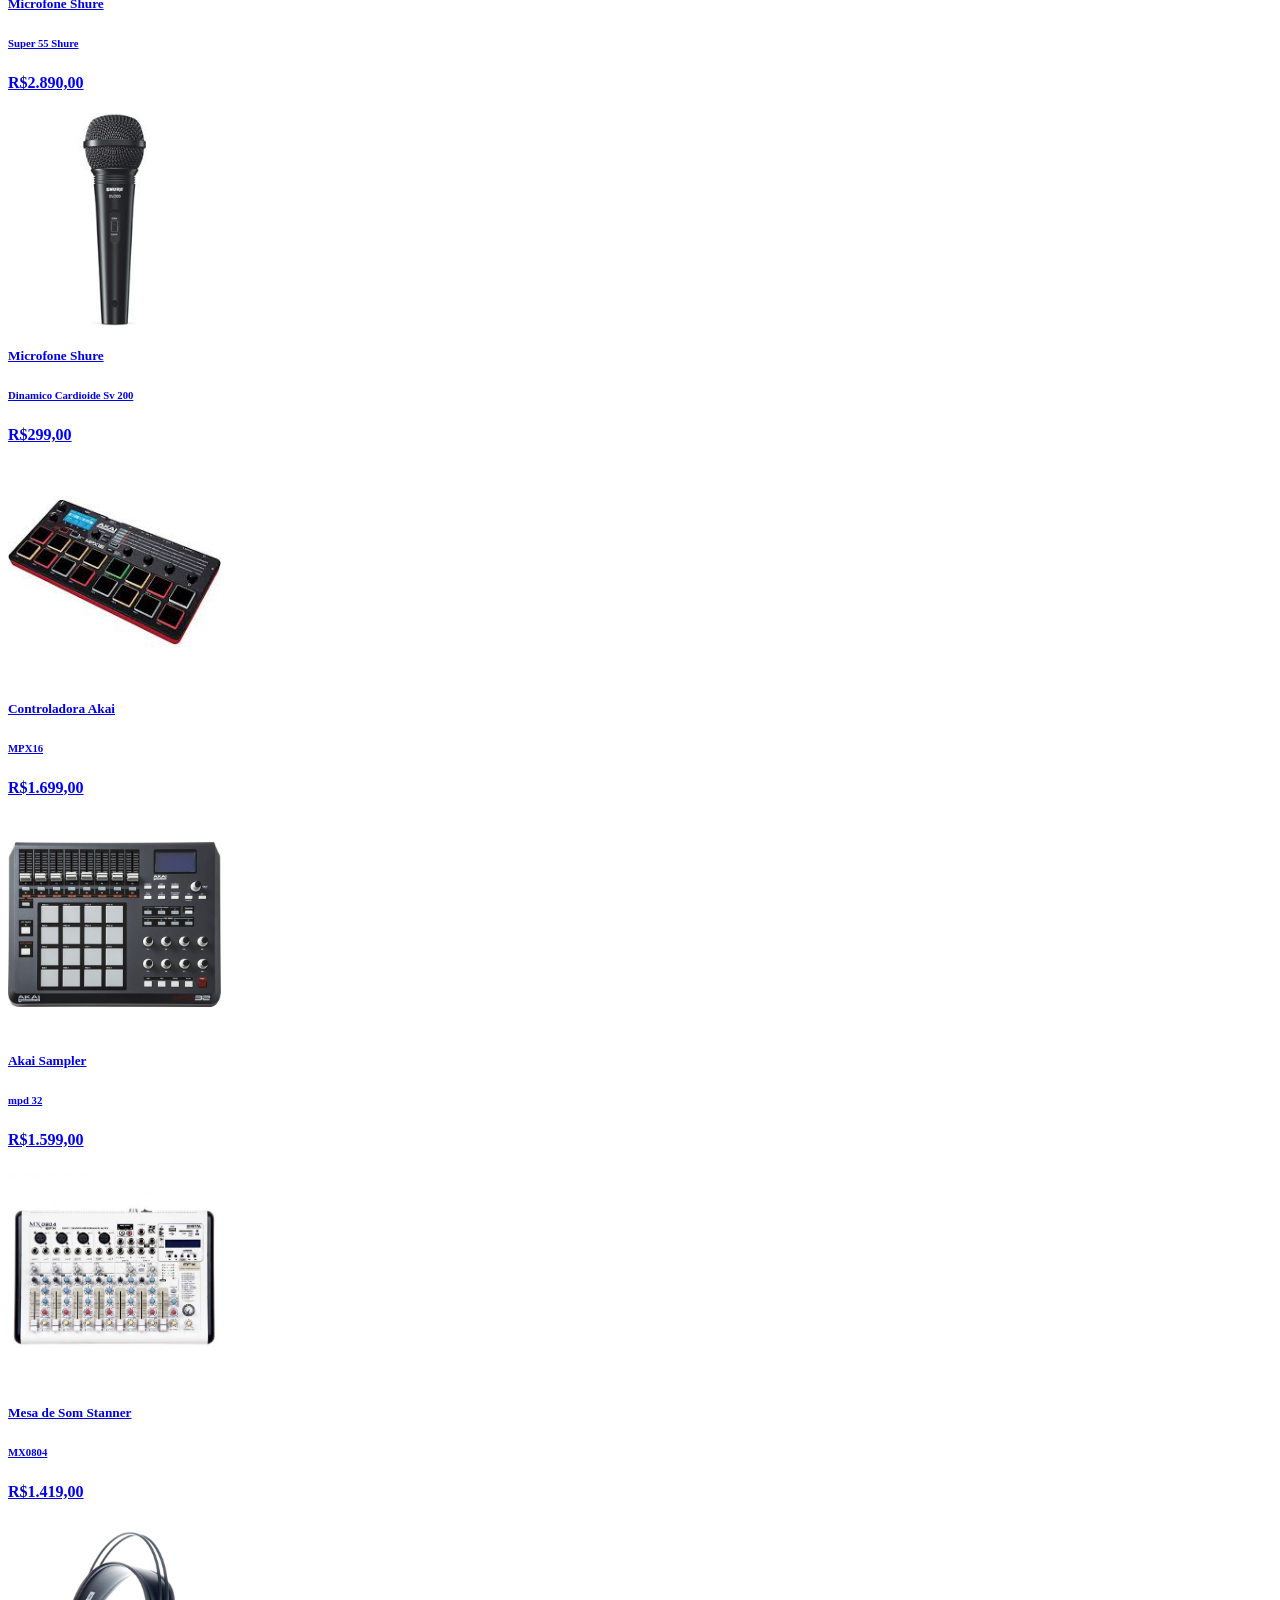
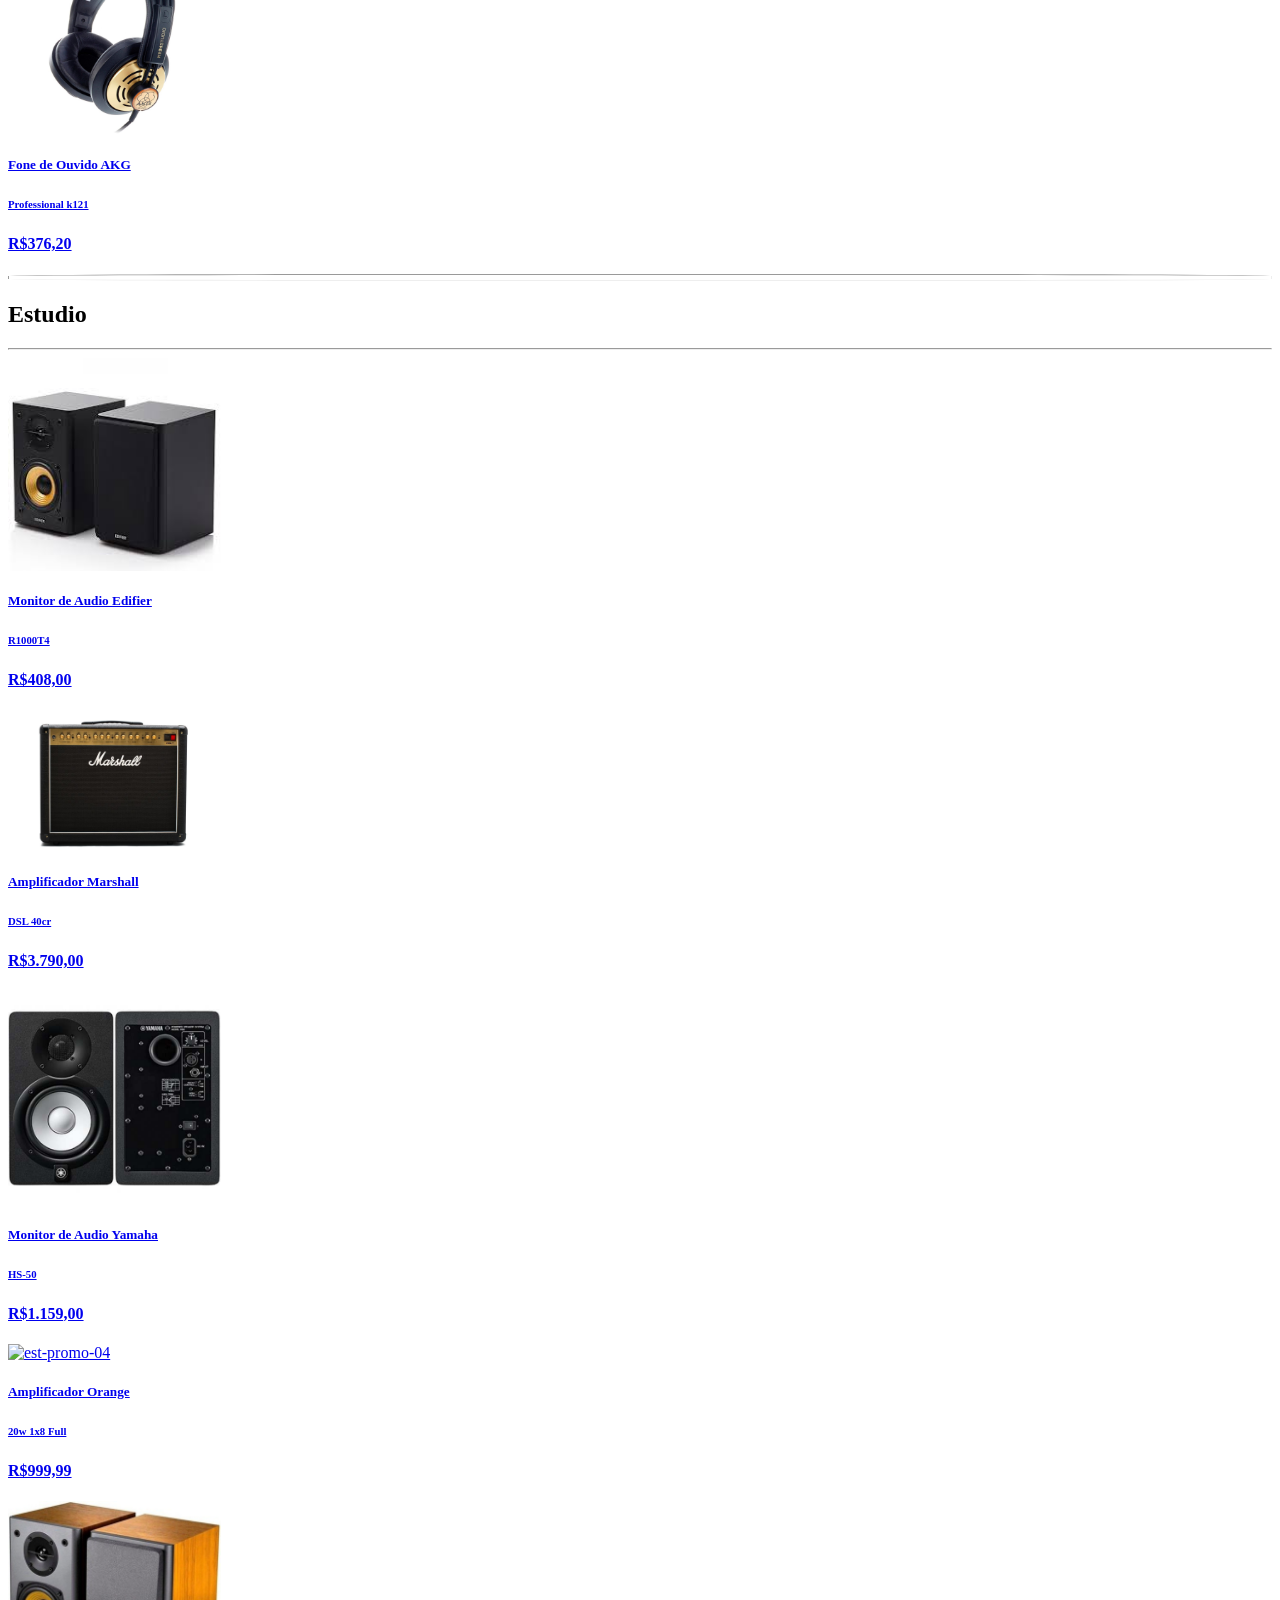
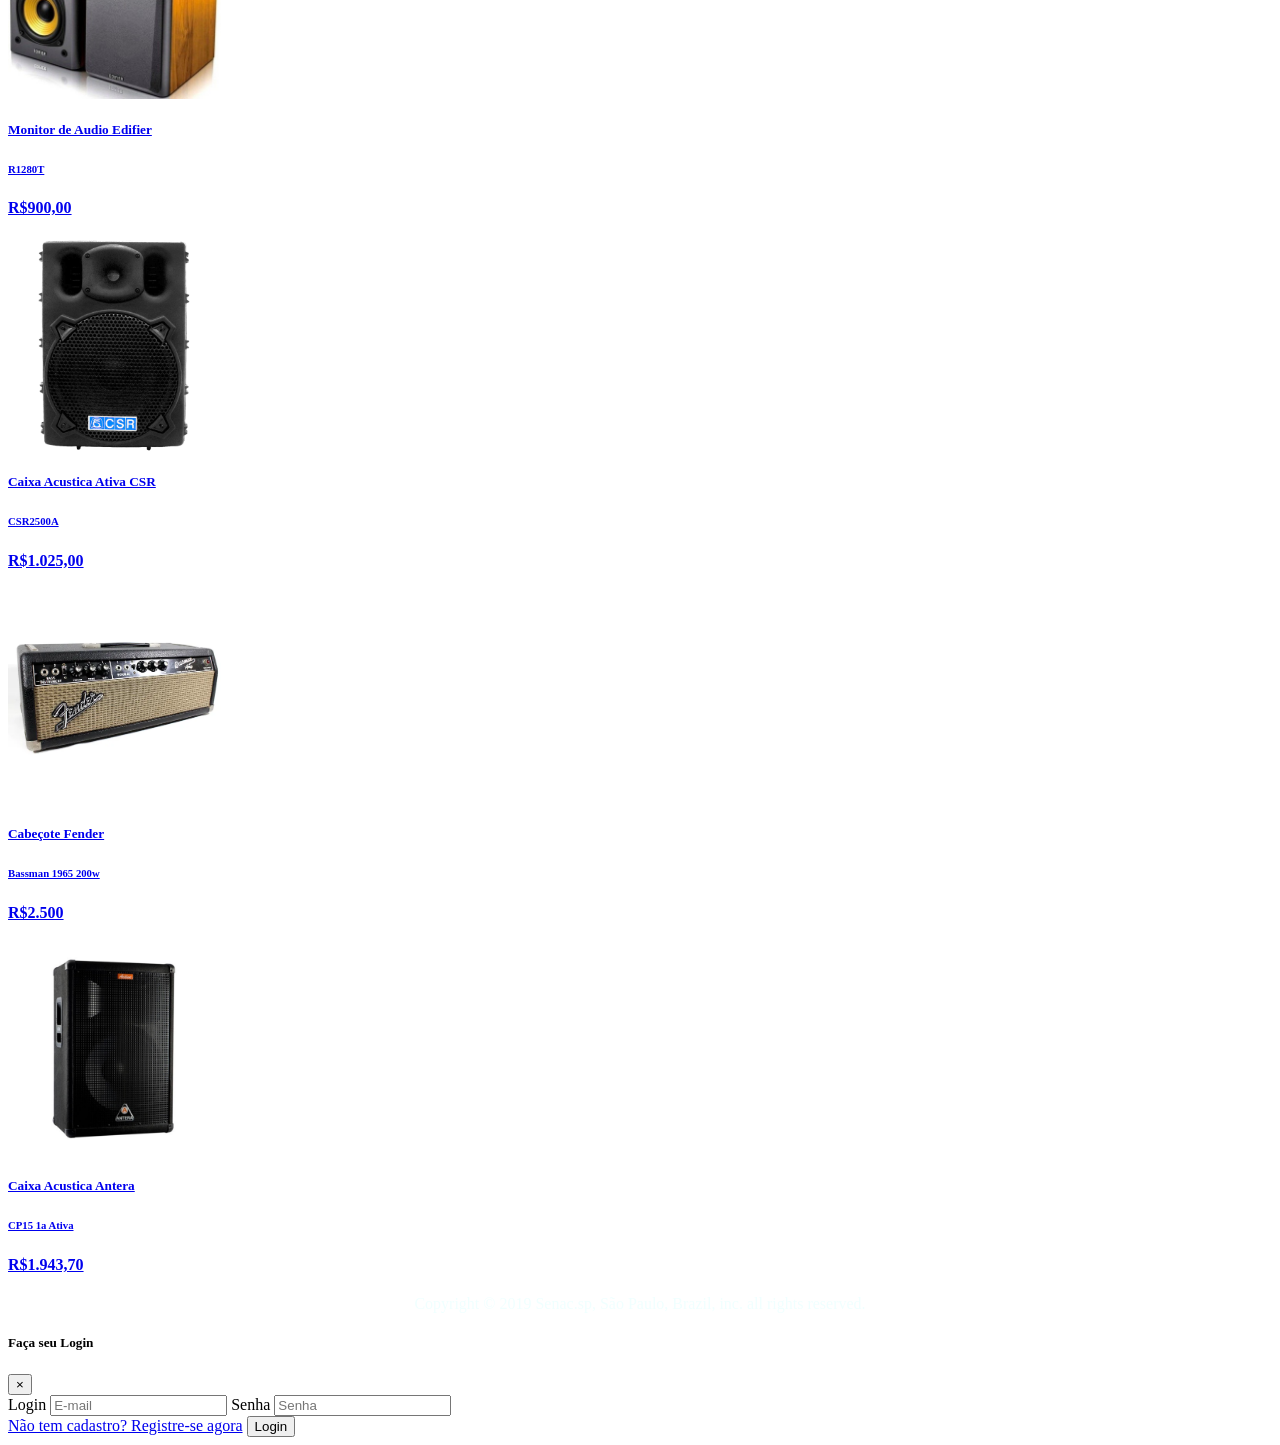
==== commit 4e836d13: "Update index.html" ====
--- a/static/index.html
+++ b/static/index.html
@@ -7,9 +7,9 @@
   <meta name="viewport" content="width=device-width, initial-scale=1, shrink-to-fit=no">
 
   <!-- Bootstrap CSS -->
-  <link rel="stylesheet" href="../node_modules/bootstrap/compiler/bootstrap.css">
-  <link rel="stylesheet" href="../swiper-master/dist/css/swiper.css">
-  <link rel="stylesheet" href="../swiper-master/dist/css/swiper.min.css">
+  <link rel="stylesheet" href="node_modules/bootstrap/compiler/bootstrap.css">
+  <link rel="stylesheet" href="swiper-master/dist/css/swiper.css">
+  <link rel="stylesheet" href="swiper-master/dist/css/swiper.min.css">
   <link rel="stylesheet" href="style.css">
 
   <title>ThukeraMS Home Page</title>
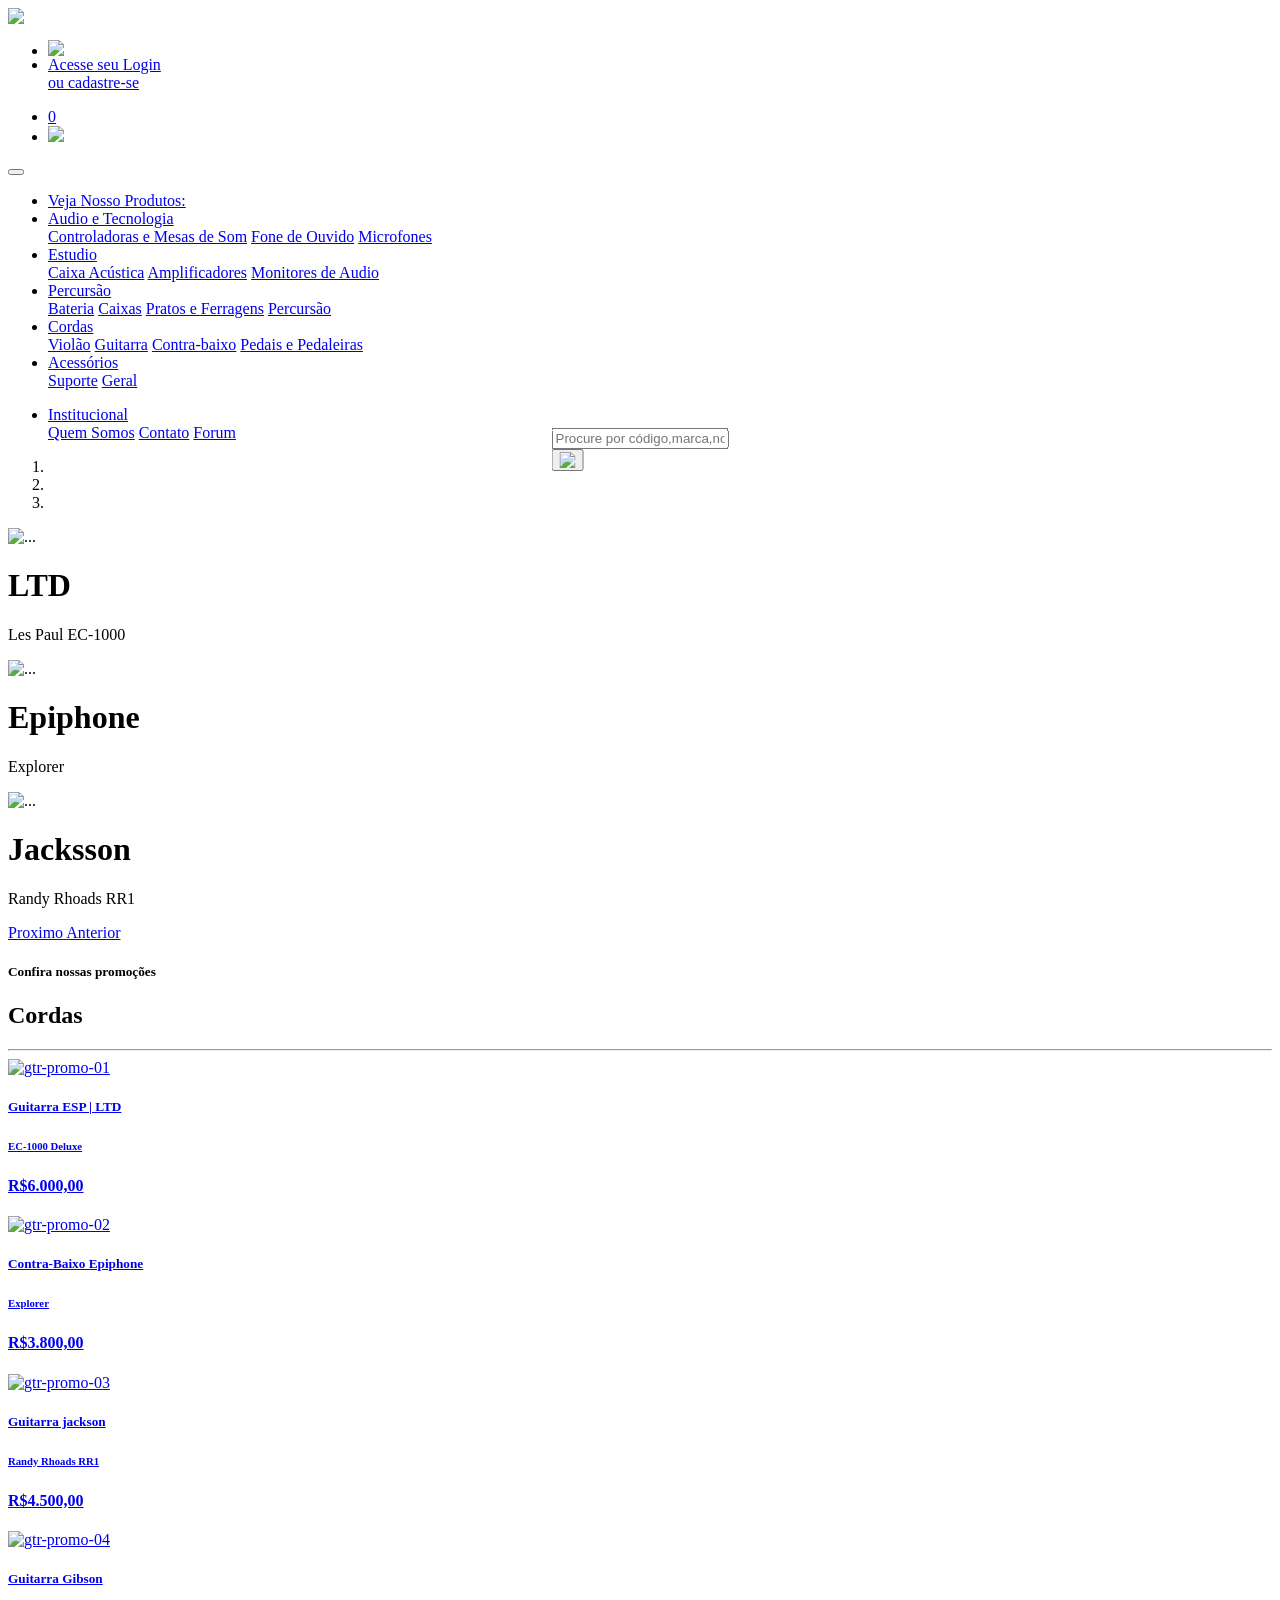
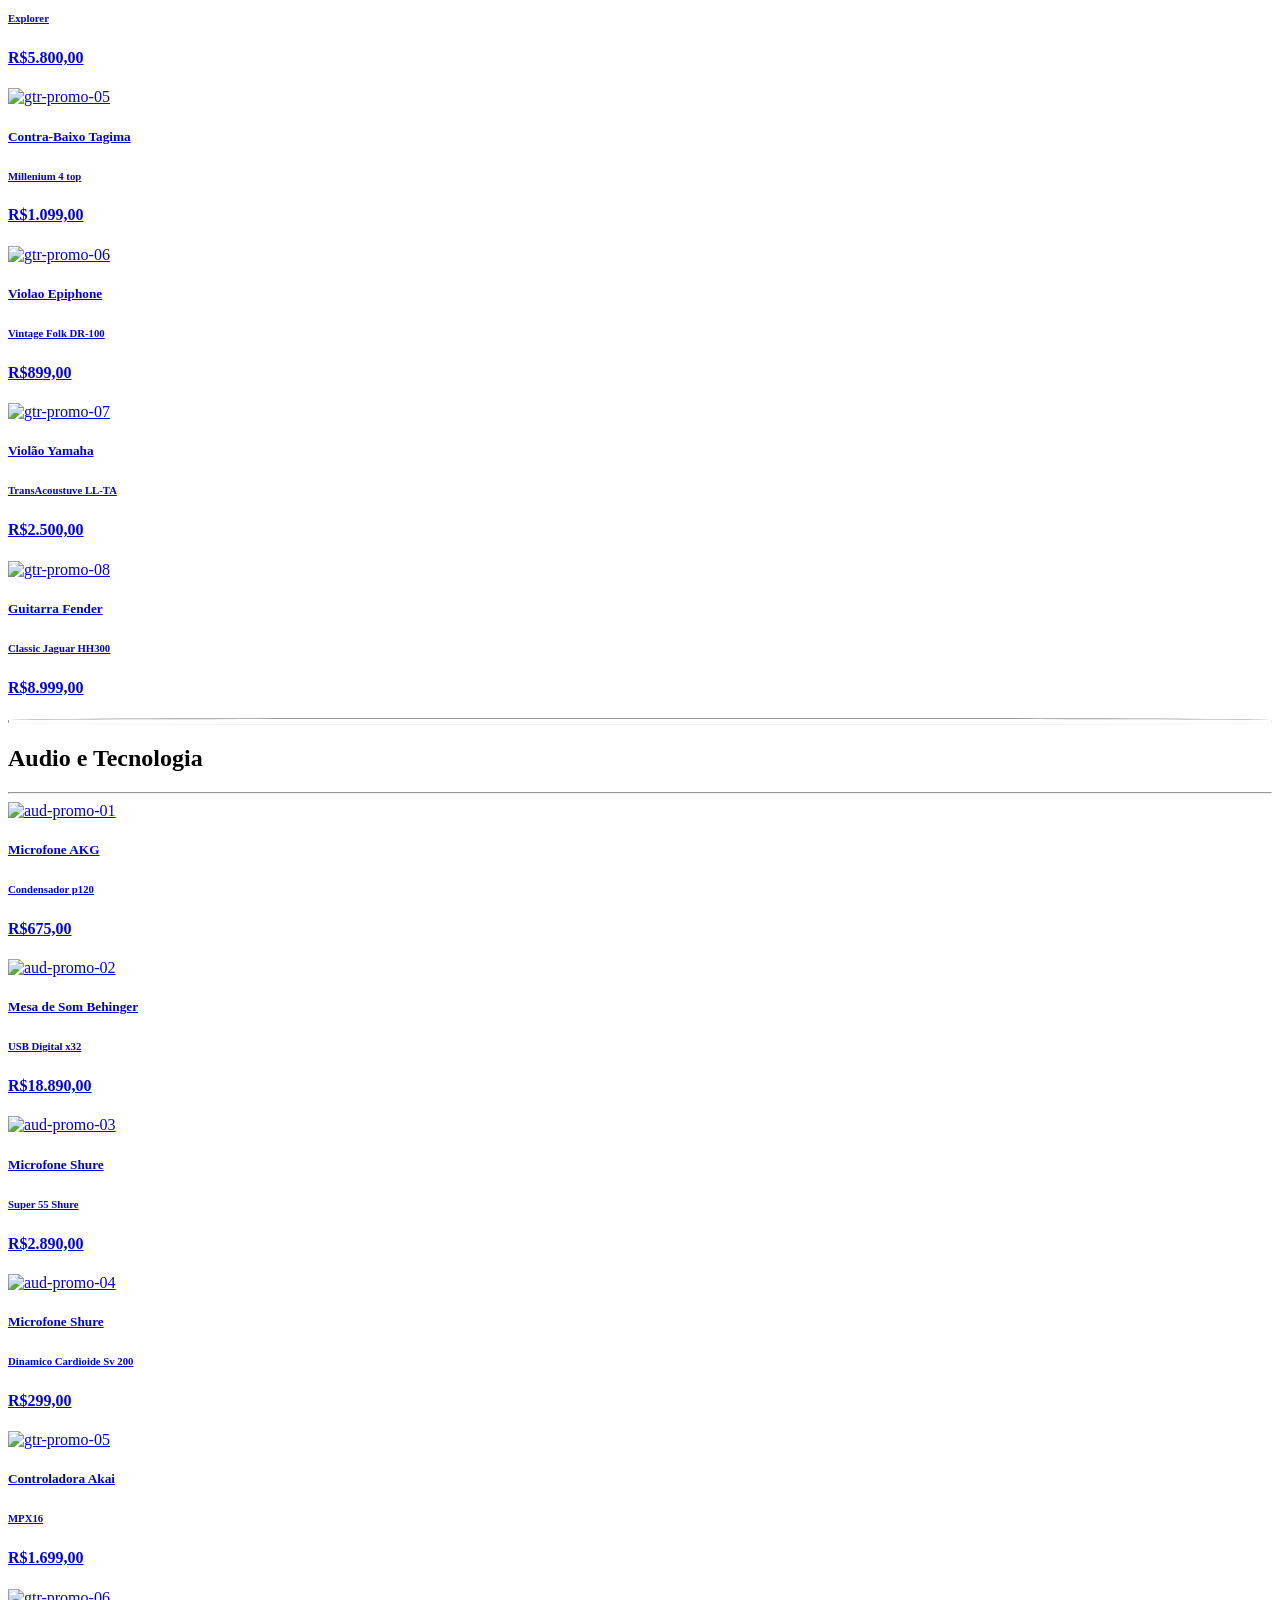
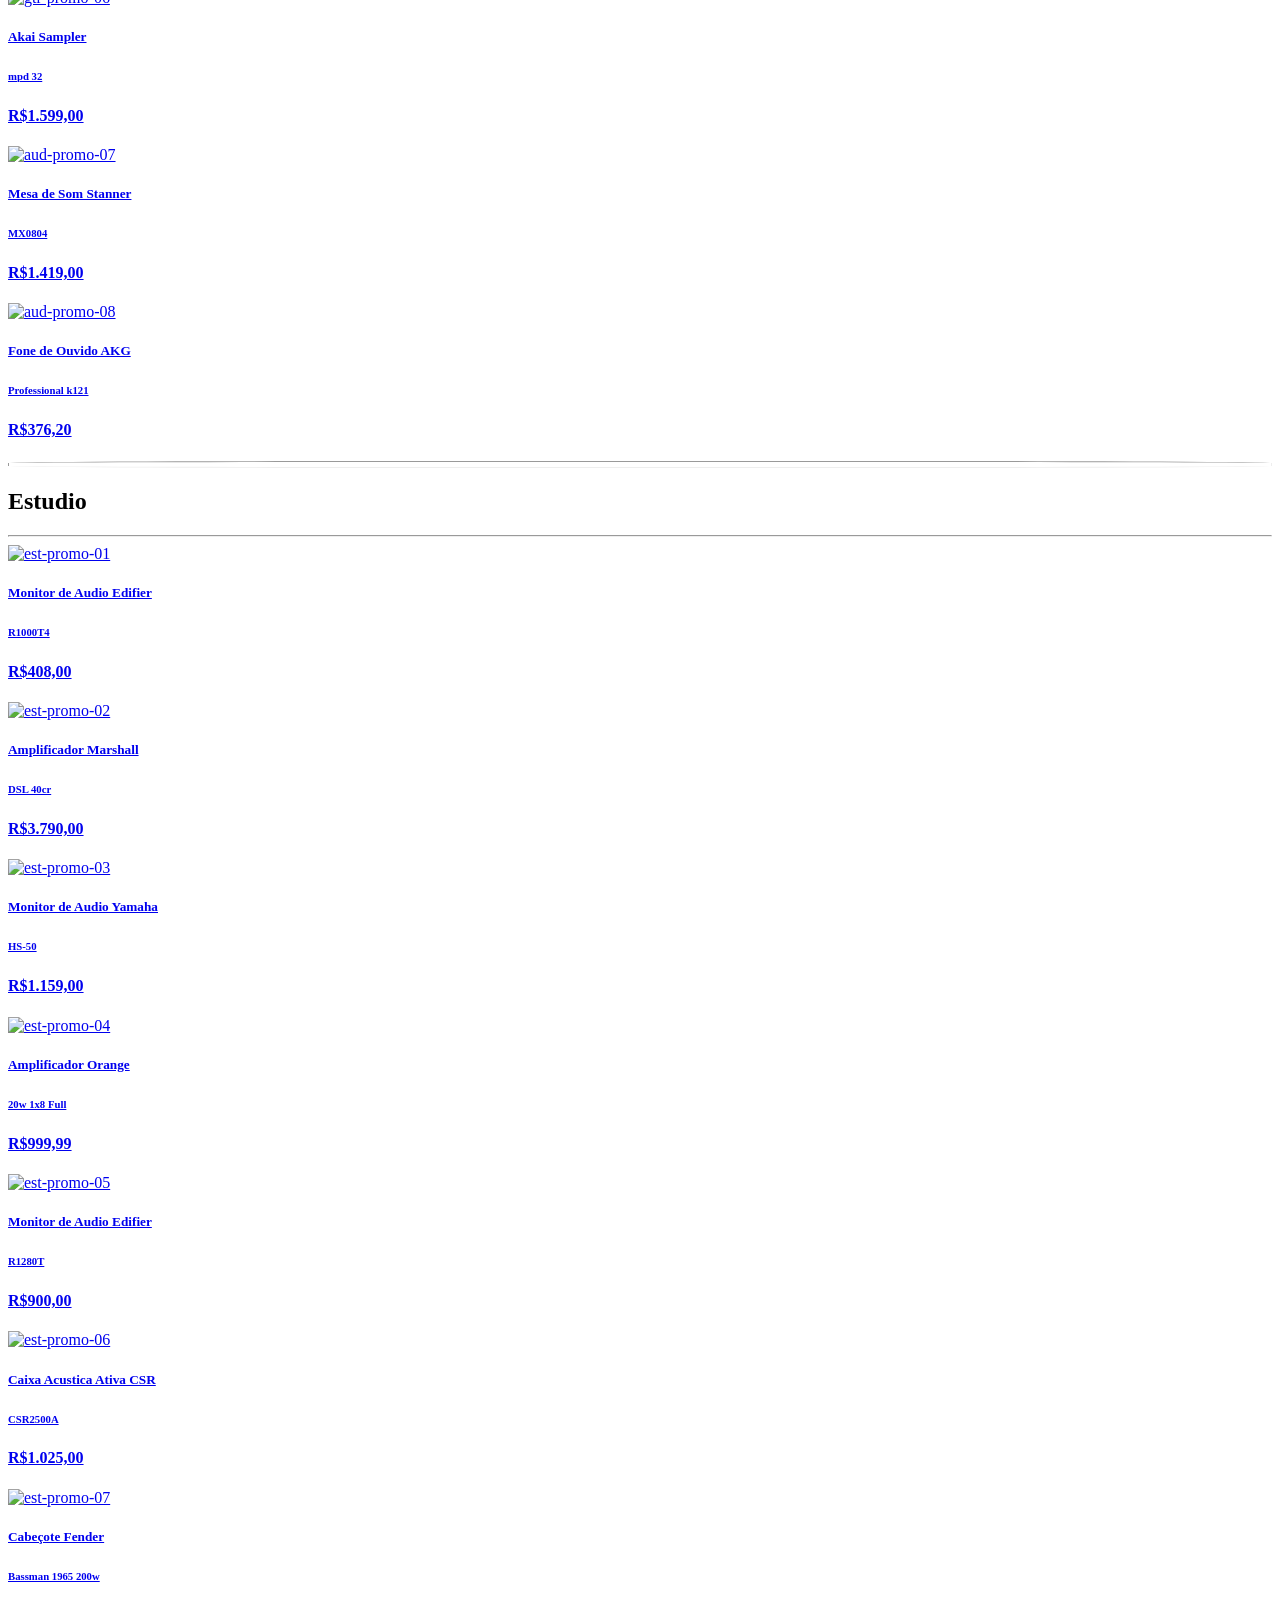
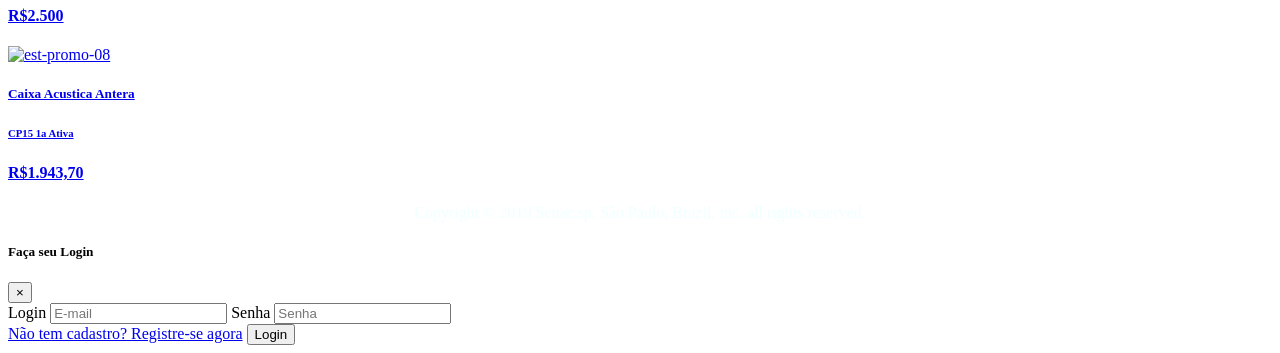
==== commit a504d2c4: "9" ====
--- a/static/index.html
+++ b/static/index.html
@@ -7,13 +7,13 @@
   <meta name="viewport" content="width=device-width, initial-scale=1, shrink-to-fit=no">
 
   <!-- Bootstrap CSS -->
-  <link rel="stylesheet" href="node_modules/bootstrap/compiler/bootstrap.css">
+  <link rel="stylesheet" href="node_modules/bootstrap/compiler/bootstrap.css"></link>
   <link rel="stylesheet" href="swiper-master/dist/css/swiper.css">
   <link rel="stylesheet" href="swiper-master/dist/css/swiper.min.css">
   <link rel="stylesheet" href="style.css">
 
   <title>ThukeraMS Home Page</title>
-  <link rel="shortcut icon" href="../icon/MiniIcon.png">
+  <link rel="shortcut icon" href="icon/MiniIcon.png">
   <meta name="viewport" content="width=device-width, initial-scale=1, minimum-scale=1, maximum-scale=1">
 
 </head>
@@ -24,10 +24,10 @@
   <nav class="navbar navbar-dark bg-gradient-dark p-3">
     <!--Logo-->
     <a class="navbar-brand" id="logo" href="index.html">
-      <img src="../icon/logo.png" style="max-width: 100%; height: auto; display: block; width: 100%;">
+      <img src="icon/logo.png" style="max-width: 100%; height: auto; display: block; width: 100%;">
     </a>
     <a class="navbar-brand" id="minilogo" href="index.html">
-      <img src="../icon/MiniIcon.png" style="max-width: 100%; height: auto; display: block; width: 100%;">
+      <img src="icon/MiniIcon.png" style="max-width: 100%; height: auto; display: block; width: 100%;">
     </a>
 
     <!--Carrinho e Login-->
@@ -37,7 +37,7 @@
       <ul class="form-inline">
         <li class="form-inline">
           <a class="form-inline" href="#" data-toggle="modal" data-target="#modalLogin">
-            <img src="../icon/usericon.png" class="mr-4;" style=" max-width: 100%; height: auto; display: block; width: 100%;">
+            <img src="icon/usericon.png" class="mr-4;" style=" max-width: 100%; height: auto; display: block; width: 100%;">
           </a>
         </li>
 
@@ -56,7 +56,7 @@
 
         <li class="form-inline">
           <a class="my-2 my-sm-0" href="carrinho.html">
-            <img src="../icon/carrinhoicon.png" style="max-width: 100%; height: auto; display: block; width: 100%;">
+            <img src="icon/carrinhoicon.png" style="max-width: 100%; height: auto; display: block; width: 100%;">
           </a>
         </li>
       </ul>
@@ -69,7 +69,7 @@
         aria-describedby="button-addon2">
       <div class="input-group-append">
         <button href="listaProdutos.html" class="btn btn-warning" type="button" id="button-addon2">
-          <img src="../icon/lupa.png" style="max-width: 100%; height: auto; display: block; width: 100%;">
+          <img src="icon/lupa.png" style="max-width: 100%; height: auto; display: block; width: 100%;">
         </button>
       </div>
     </div>
@@ -172,7 +172,7 @@
     <div class="carousel-inner">
 
       <div class="carousel-item active">
-        <img src="../img/esp.jpg" class="img-fluid d-block" style=" margin:auto;" alt="...">
+        <img src="img/esp.jpg" class="img-fluid d-block" style=" margin:auto;" alt="...">
         <div class="carousel-caption d-none d-md-block">
           <h1 class="text-muted">LTD</h1>
           <p class="lead text-muted">Les Paul EC-1000</p>
@@ -180,7 +180,7 @@
       </div>
 
       <div class="carousel-item">
-        <img src="../img/explorerbass.jpg" class="img-fluid d-block" style=" margin:auto;" alt="...">
+        <img src="img/explorerbass.jpg" class="img-fluid d-block" style=" margin:auto;" alt="...">
         <div class="carousel-caption d-none d-md-block">
           <h1 class="text-muted">Epiphone</h1>
           <p class="lead text-muted">Explorer</p>
@@ -188,7 +188,7 @@
       </div>
 
       <div class="carousel-item">
-        <img src="../img/jacksonrr1.png" class="img-fluid d-block" style=" margin:auto;" alt="...">
+        <img src="img/jacksonrr1.png" class="img-fluid d-block" style=" margin:auto;" alt="...">
         <div class="carousel-caption d-none d-md-block">
           <h1>Jacksson</h1>
           <p class="lead">Randy Rhoads RR1</p>
@@ -248,7 +248,7 @@
           <div class="swiper-slide">
             <div class="card card-deck mb-3 bg-light mx-2 my-2 cardpromo" >
               <a href="produto.html" class="card-body text-dark">
-                <img src="../img/esp.jpg" class="card-img imagem" alt="gtr-promo-01" >
+                <img src="img/esp.jpg" class="card-img imagem" alt="gtr-promo-01" >
                 <h5 class="card-header text-center">Guitarra ESP | LTD</h5>
                 <h6 class="card-title text-center mt-2">EC-1000 Deluxe</h6>
                 <h4 class="card-footer text-center">R$6.000,00</h4>
@@ -260,7 +260,7 @@
           <div class="swiper-slide">
             <div class="card card-deck mb-3 bg-light mx-2 my-2 cardpromo" >
               <a href="produto.html" class="card-body text-dark">
-                <img src="../img/explorerbass.jpg" class="card-img imagem" alt="gtr-promo-02">
+                <img src="img/explorerbass.jpg" class="card-img imagem" alt="gtr-promo-02">
                 <h5 class="card-header text-center">Contra-Baixo Epiphone</h5>
                 <h6 class="card-title text-center mt-2">Explorer</h6>
                 <h4 class="card-footer text-center">R$3.800,00</h4>
@@ -272,7 +272,7 @@
           <div class="swiper-slide">
             <div class="card card-deck mb-3 bg-light mx-2 my-2 cardpromo" >
               <a href="produto.html" class="card-body text-dark">
-                <img src="../img/jacksonrr1.png" class="card-img imagem" alt="gtr-promo-03">
+                <img src="img/jacksonrr1.png" class="card-img imagem" alt="gtr-promo-03">
                 <h5 class="card-header text-center">Guitarra jackson</h5>
                 <h6 class="card-title text-center mt-2">Randy Rhoads RR1</h6>
                 <h4 class="card-footer text-center">R$4.500,00</h4>
@@ -283,7 +283,7 @@
           <div class="swiper-slide">
             <div class="card card-deck mb-3 bg-light mx-2 my-2 cardpromo" >
               <a href="produto.html" class="card-body text-dark">
-                <img src="../img/explorer.JPG" class="card-img imagem" alt="gtr-promo-04">
+                <img src="img/explorer.JPG" class="card-img imagem" alt="gtr-promo-04">
                 <h5 class="card-header text-center">Guitarra Gibson</h5>
                 <h6 class="card-title text-center mt-2">Explorer</h6>
                 <h4 class="card-footer text-center">R$5.800,00</h4>
@@ -294,7 +294,7 @@
           <div class="swiper-slide">
             <div class="card card-deck mb-3 bg-light mx-2 my-2 cardpromo" >
               <a href="produto.html" class="card-body text-dark">
-                <img src="../img/bxo-05.jpg" class="card-img imagem" alt="gtr-promo-05" >
+                <img src="img/bxo-05.jpg" class="card-img imagem" alt="gtr-promo-05" >
                 <h5 class="card-header text-center">Contra-Baixo Tagima</h5>
                 <h6 class="card-title text-center mt-2">Millenium 4 top</h6>
                 <h4 class="card-footer text-center">R$1.099,00</h4>
@@ -305,7 +305,7 @@
           <div class="swiper-slide">
             <div class="card card-deck mb-3 bg-light mx-2 my-2 cardpromo" >
               <a href="produto.html" class="card-body text-dark">
-                <img src="../img/vlo-01.jpg" class="card-img imagem" alt="gtr-promo-06">
+                <img src="img/vlo-01.jpg" class="card-img imagem" alt="gtr-promo-06">
                 <h5 class="card-header text-center">Violao Epiphone</h5>
                 <h6 class="card-title text-center mt-2">Vintage Folk DR-100</h6>
                 <h4 class="card-footer text-center">R$899,00</h4>
@@ -316,7 +316,7 @@
           <div class="swiper-slide">
             <div class="card card-deck mb-3 bg-light mx-2 my-2 cardpromo">
               <a href="produto.html" class="card-body text-dark">
-                <img src="../img/vlo-02.jpeg" class="card-img imagem" alt="gtr-promo-07">
+                <img src="img/vlo-02.jpeg" class="card-img imagem" alt="gtr-promo-07">
                 <h5 class="card-header text-center">Violão Yamaha</h5>
                 <h6 class="card-title text-center mt-2">TransAcoustuve LL-TA</h6>
                 <h4 class="card-footer text-center">R$2.500,00</h4>
@@ -328,7 +328,7 @@
             <div class="card card-deck mb-3 bg-light mx-2 my-2 cardpromo" >
               <a href="produto.html" class="card-body text-dark">
                 <a href="produto.html" class="card-body text-dark">
-                  <img src="../img/gtr-08.jpg" class="card-img imagem" alt="gtr-promo-08">
+                  <img src="img/gtr-08.jpg" class="card-img imagem" alt="gtr-promo-08">
                   <h5 class="card-header text-center">Guitarra Fender</h5>
                   <h6 class="card-title text-center mt-2">Classic Jaguar HH300</h6>
                   <h4 class="card-footer text-center">R$8.999,00</h4>
@@ -377,7 +377,7 @@
           <div class="swiper-slide">
             <div class="card card-deck mb-3 bg-light mx-2 my-2 cardpromo">
               <a href="produto.html" class="card-body text-dark">
-                <img src="../img/aud-01.jpg" class="card-img imagem" alt="aud-promo-01">
+                <img src="img/aud-01.jpg" class="card-img imagem" alt="aud-promo-01">
                 <h5 class="card-header text-center">Microfone AKG</h5>
                 <h6 class="card-title text-center mt-2">Condensador p120</h6>
                 <h4 class="card-footer text-center">R$675,00</h4>
@@ -389,7 +389,7 @@
           <div class="swiper-slide">
             <div class="card card-deck mb-3 bg-light mx-2 my-2 cardpromo">
               <a href="produto.html" class="card-body text-dark">
-                <img src="../img/aud-02.jpg" class="card-img imagem" alt="aud-promo-02">
+                <img src="img/aud-02.jpg" class="card-img imagem" alt="aud-promo-02">
                 <h5 class="card-header text-center">Mesa de Som Behinger</h5>
                 <h6 class="card-title text-center mt-2">USB Digital x32</h6>
                 <h4 class="card-footer text-center">R$18.890,00</h4>
@@ -401,7 +401,7 @@
           <div class="swiper-slide">
             <div class="card card-deck mb-3 bg-light mx-2 my-2 cardpromo">
               <a href="produto.html" class="card-body text-dark">
-                <img src="../img/aud-03.jpg" class="card-img imagem" alt="aud-promo-03">
+                <img src="img/aud-03.jpg" class="card-img imagem" alt="aud-promo-03">
                 <h5 class="card-header text-center">Microfone Shure</h5>
                 <h6 class="card-title text-center mt-2">Super 55 Shure</h6>
                 <h4 class="card-footer text-center">R$2.890,00</h4>
@@ -412,7 +412,7 @@
           <div class="swiper-slide">
             <div class="card card-deck mb-3 bg-light mx-2 my-2 cardpromo">
               <a href="produto.html" class="card-body text-dark">
-                <img src="../img/aud-04.jpg" class="card-img imagem" alt="aud-promo-04">
+                <img src="img/aud-04.jpg" class="card-img imagem" alt="aud-promo-04">
                 <h5 class="card-header text-center">Microfone Shure</h5>
                 <h6 class="card-title text-center mt-2">Dinamico Cardioide Sv 200</h6>
                 <h4 class="card-footer text-center">R$299,00</h4>
@@ -423,7 +423,7 @@
           <div class="swiper-slide">
             <div class="card card-deck mb-3 bg-light mx-2 my-2 cardpromo">
               <a href="produto.html" class="card-body text-dark">
-                <img src="../img/aud-05.jpg" class="card-img imagem" alt="gtr-promo-05" >
+                <img src="img/aud-05.jpg" class="card-img imagem" alt="gtr-promo-05" >
                 <h5 class="card-header text-center">Controladora Akai</h5>
                 <h6 class="card-title text-center mt-2">MPX16</h6>
                 <h4 class="card-footer text-center">R$1.699,00</h4>
@@ -434,7 +434,7 @@
           <div class="swiper-slide">
             <div class="card card-deck mb-3 bg-light mx-2 my-2 cardpromo">
               <a href="produto.html" class="card-body text-dark">
-                <img src="../img/aud-06.jpg" class="card-img imagem" alt="gtr-promo-06">
+                <img src="img/aud-06.jpg" class="card-img imagem" alt="gtr-promo-06">
                 <h5 class="card-header text-center">Akai Sampler</h5>
                 <h6 class="card-title text-center mt-2">mpd 32</h6>
                 <h4 class="card-footer text-center">R$1.599,00</h4>
@@ -445,7 +445,7 @@
           <div class="swiper-slide">
             <div class="card card-deck mb-3 bg-light mx-2 my-2 cardpromo">
               <a href="produto.html" class="card-body text-dark">
-                <img src="../img/aud-07.jpg" class="card-img imagem" alt="aud-promo-07">
+                <img src="img/aud-07.jpg" class="card-img imagem" alt="aud-promo-07">
                 <h5 class="card-header text-center">Mesa de Som Stanner</h5>
                 <h6 class="card-title text-center mt-2">MX0804</h6>
                 <h4 class="card-footer text-center">R$1.419,00</h4>
@@ -457,7 +457,7 @@
             <div class="card card-deck mb-3 bg-light mx-2 my-2 cardpromo">
               <a href="produto.html" class="card-body text-dark">
                 <a href="produto.html" class="card-body text-dark">
-                  <img src="../img/aud-08.jpg" class="card-img imagem" alt="aud-promo-08">
+                  <img src="img/aud-08.jpg" class="card-img imagem" alt="aud-promo-08">
                   <h5 class="card-header text-center">Fone de Ouvido AKG</h5>
                   <h6 class="card-title text-center mt-2">Professional k121</h6>
                   <h4 class="card-footer text-center">R$376,20</h4>
@@ -507,7 +507,7 @@
           <div class="swiper-slide">
             <div class="card card-deck mb-3 bg-light mx-2 my-2 cardpromo">
               <a href="produto.html" class="card-body text-dark">
-                <img src="../img/est-01.jpg" class="card-img imagem" alt="est-promo-01">
+                <img src="img/est-01.jpg" class="card-img imagem" alt="est-promo-01">
                 <h5 class="card-header text-center">Monitor de Audio Edifier</h5>
                 <h6 class="card-title text-center mt-2">R1000T4</h6>
                 <h4 class="card-footer text-center">R$408,00</h4>
@@ -519,7 +519,7 @@
           <div class="swiper-slide">
             <div class="card card-deck mb-3 bg-light mx-2 my-2 cardpromo">
               <a href="produto.html" class="card-body text-dark">
-                <img src="../img/est-02.jpg" class="card-img imagem" alt="est-promo-02">
+                <img src="img/est-02.jpg" class="card-img imagem" alt="est-promo-02">
                 <h5 class="card-header text-center">Amplificador Marshall</h5>
                 <h6 class="card-title text-center mt-2">DSL 40cr</h6>
                 <h4 class="card-footer text-center">R$3.790,00</h4>
@@ -531,7 +531,7 @@
           <div class="swiper-slide">
             <div class="card card-deck mb-3 bg-light mx-2 my-2 cardpromo">
               <a href="produto.html" class="card-body text-dark">
-                <img src="../img/est-03.jpg" class="card-img imagem" alt="est-promo-03">
+                <img src="img/est-03.jpg" class="card-img imagem" alt="est-promo-03">
                 <h5 class="card-header text-center">Monitor de Audio Yamaha</h5>
                 <h6 class="card-title text-center mt-2">HS-50</h6>
                 <h4 class="card-footer text-center">R$1.159,00</h4>
@@ -542,7 +542,7 @@
           <div class="swiper-slide">
             <div class="card card-deck mb-3 bg-light mx-2 my-2 cardpromo">
               <a href="produto.html" class="card-body text-dark">
-                <img src="../img/est-04.JPG" class="card-img imagem" alt="est-promo-04">
+                <img src="img/est-04.JPG" class="card-img imagem" alt="est-promo-04">
                 <h5 class="card-header text-center">Amplificador Orange</h5>
                 <h6 class="card-title text-center mt-2">20w 1x8 Full</h6>
                 <h4 class="card-footer text-center">R$999,99</h4>
@@ -553,7 +553,7 @@
           <div class="swiper-slide">
             <div class="card card-deck mb-3 bg-light mx-2 my-2 cardpromo">
               <a href="produto.html" class="card-body text-dark">
-                <img src="../img/est-05.jpg" class="card-img imagem" alt="est-promo-05">
+                <img src="img/est-05.jpg" class="card-img imagem" alt="est-promo-05">
                 <h5 class="card-header text-center">Monitor de Audio Edifier</h5>
                 <h6 class="card-title text-center mt-2">R1280T</h6>
                 <h4 class="card-footer text-center">R$900,00</h4>
@@ -564,7 +564,7 @@
           <div class="swiper-slide">
             <div class="card card-deck mb-3 bg-light mx-2 my-2 cardpromo">
               <a href="produto.html" class="card-body text-dark">
-                <img src="../img/est-06.jpg" class="card-img imagem" alt="est-promo-06">
+                <img src="img/est-06.jpg" class="card-img imagem" alt="est-promo-06">
                 <h5 class="card-header text-center">Caixa Acustica Ativa CSR</h5>
                 <h6 class="card-title text-center mt-2">CSR2500A</h6>
                 <h4 class="card-footer text-center">R$1.025,00</h4>
@@ -575,7 +575,7 @@
           <div class="swiper-slide">
             <div class="card card-deck mb-3 bg-light mx-2 my-2 cardpromo">
               <a href="produto.html" class="card-body text-dark">
-                <img src="../img/est-07.webp" class="card-img imagem" alt="est-promo-07">
+                <img src="img/est-07.webp" class="card-img imagem" alt="est-promo-07">
                 <h5 class="card-header text-center">Cabeçote Fender</h5>
                 <h6 class="card-title text-center mt-2">Bassman 1965 200w</h6>
                 <h4 class="card-footer text-center">R$2.500</h4>
@@ -587,7 +587,7 @@
             <div class="card card-deck mb-3 bg-light mx-2 my-2 cardpromo">
               <a href="produto.html" class="card-body text-dark">
                 <a href="produto.html" class="card-body text-dark">
-                  <img src="../img/est-08.jpg" class="card-img imagem" alt="est-promo-08">
+                  <img src="img/est-08.jpg" class="card-img imagem" alt="est-promo-08">
                   <h5 class="card-header text-center">Caixa Acustica Antera</h5>
                   <h6 class="card-title text-center mt-2">CP15 1a Ativa</h6>
                   <h4 class="card-footer text-center">R$1.943,70</h4>
@@ -647,10 +647,10 @@
   <!-- Optional JavaScript -->
   <!-- jQuery first, then Popper.js, then Bootstrap JS -->
 
-  <script src="../node_modules/jquery/dist/jquery.js"></script>
-  <script src="../node_modules/popper.js/dist/umd/popper.js"></script>
-  <script src="../node_modules/bootstrap/dist/js/bootstrap.js"></script>
-  <script src="../swiper-master/dist/js/swiper.js"></script>
+  <script src="node_modules/jquery/dist/jquery.js"></script>
+  <script src="node_modules/popper.js/dist/umd/popper.js"></script>
+  <script src="node_modules/bootstrap/dist/js/bootstrap.js"></script>
+  <script src="swiper-master/dist/js/swiper.js"></script>
   <script src="swiper-master/dist/js/swiper.min.js"></script>
   <script src="script.js"></script>
 
